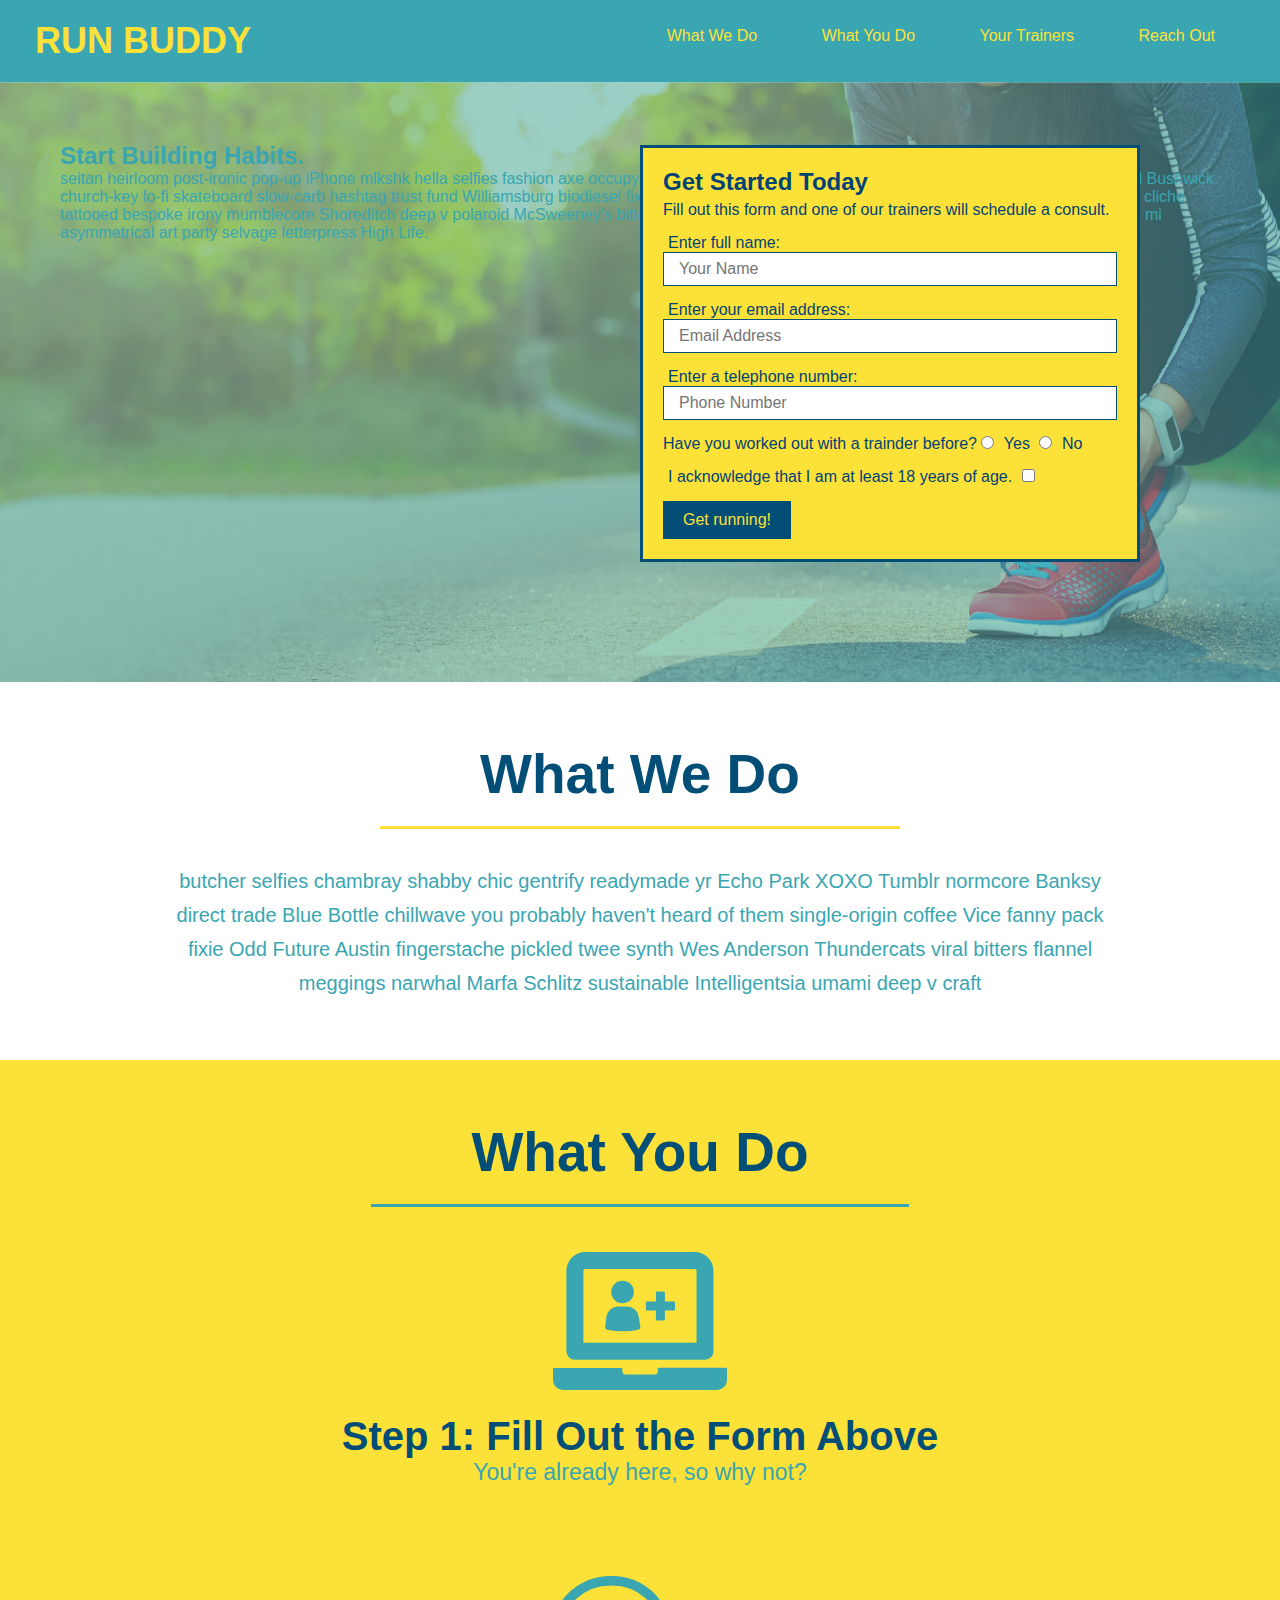
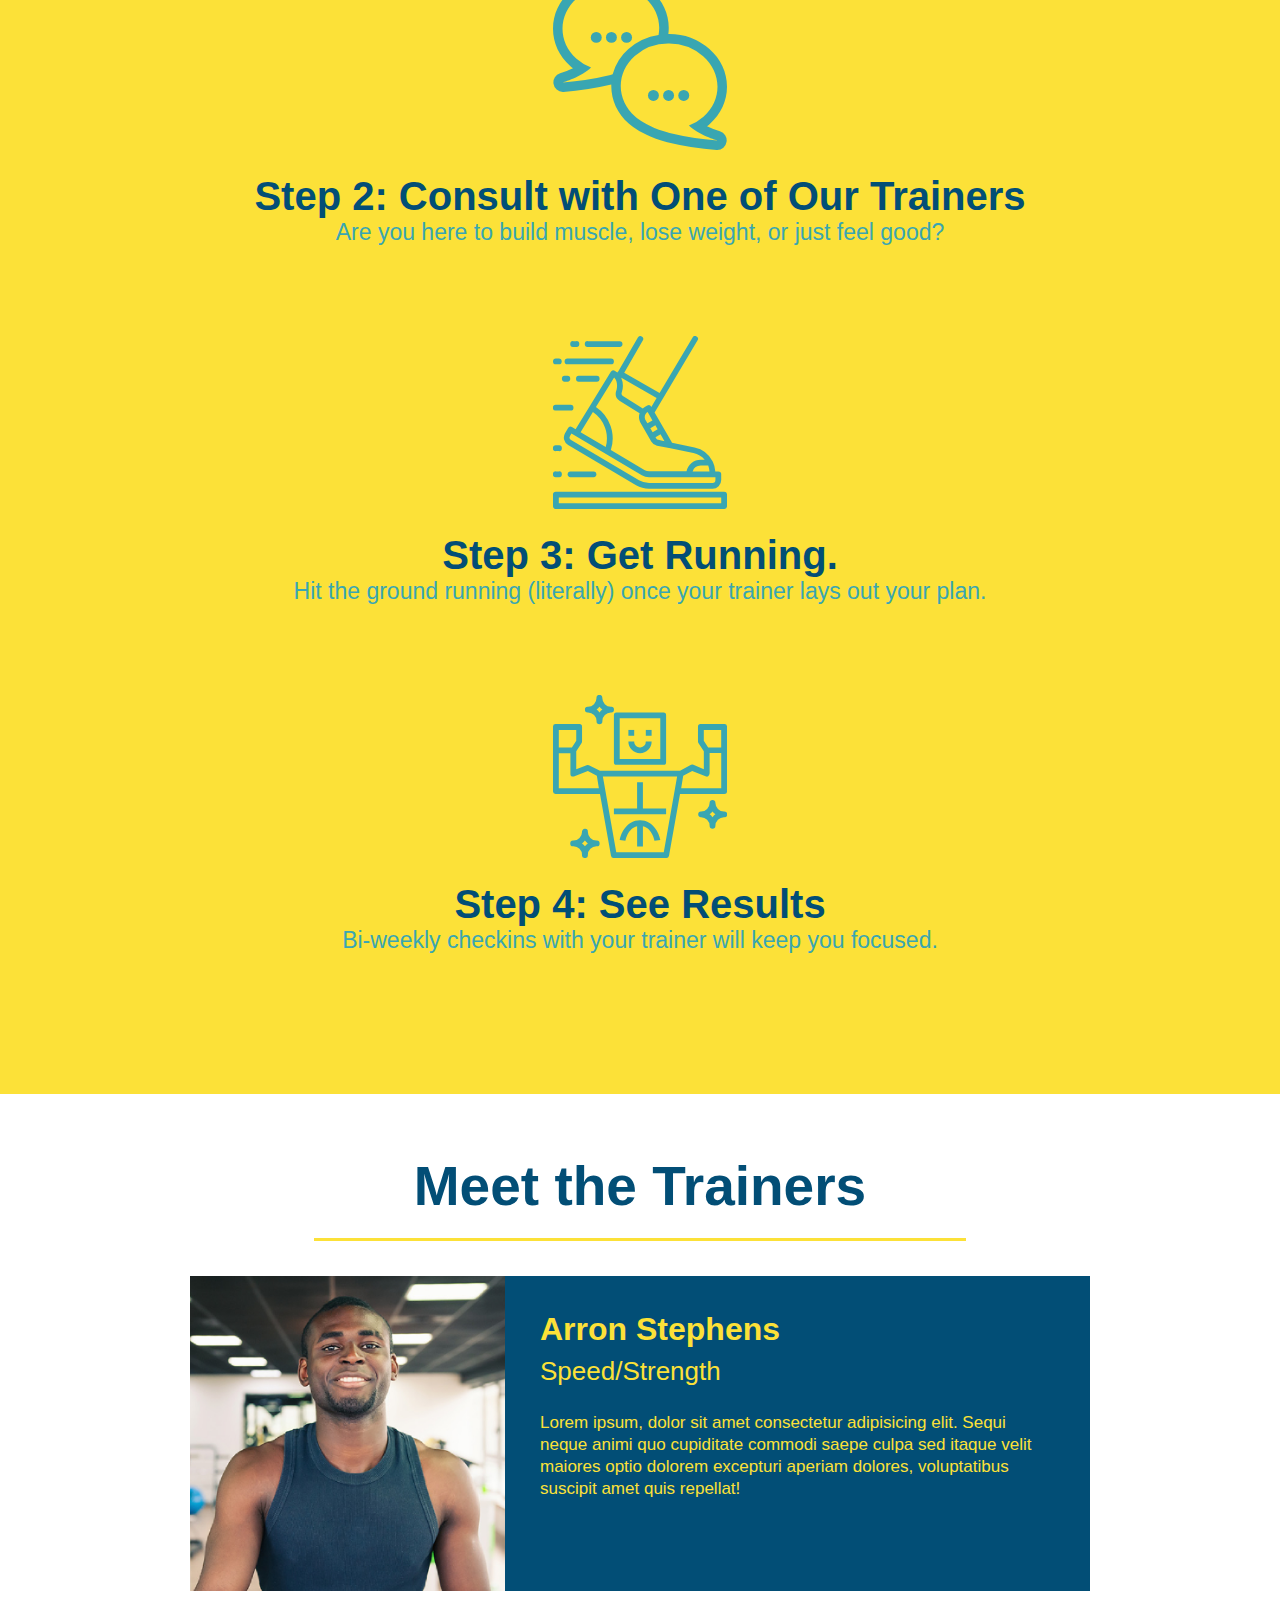
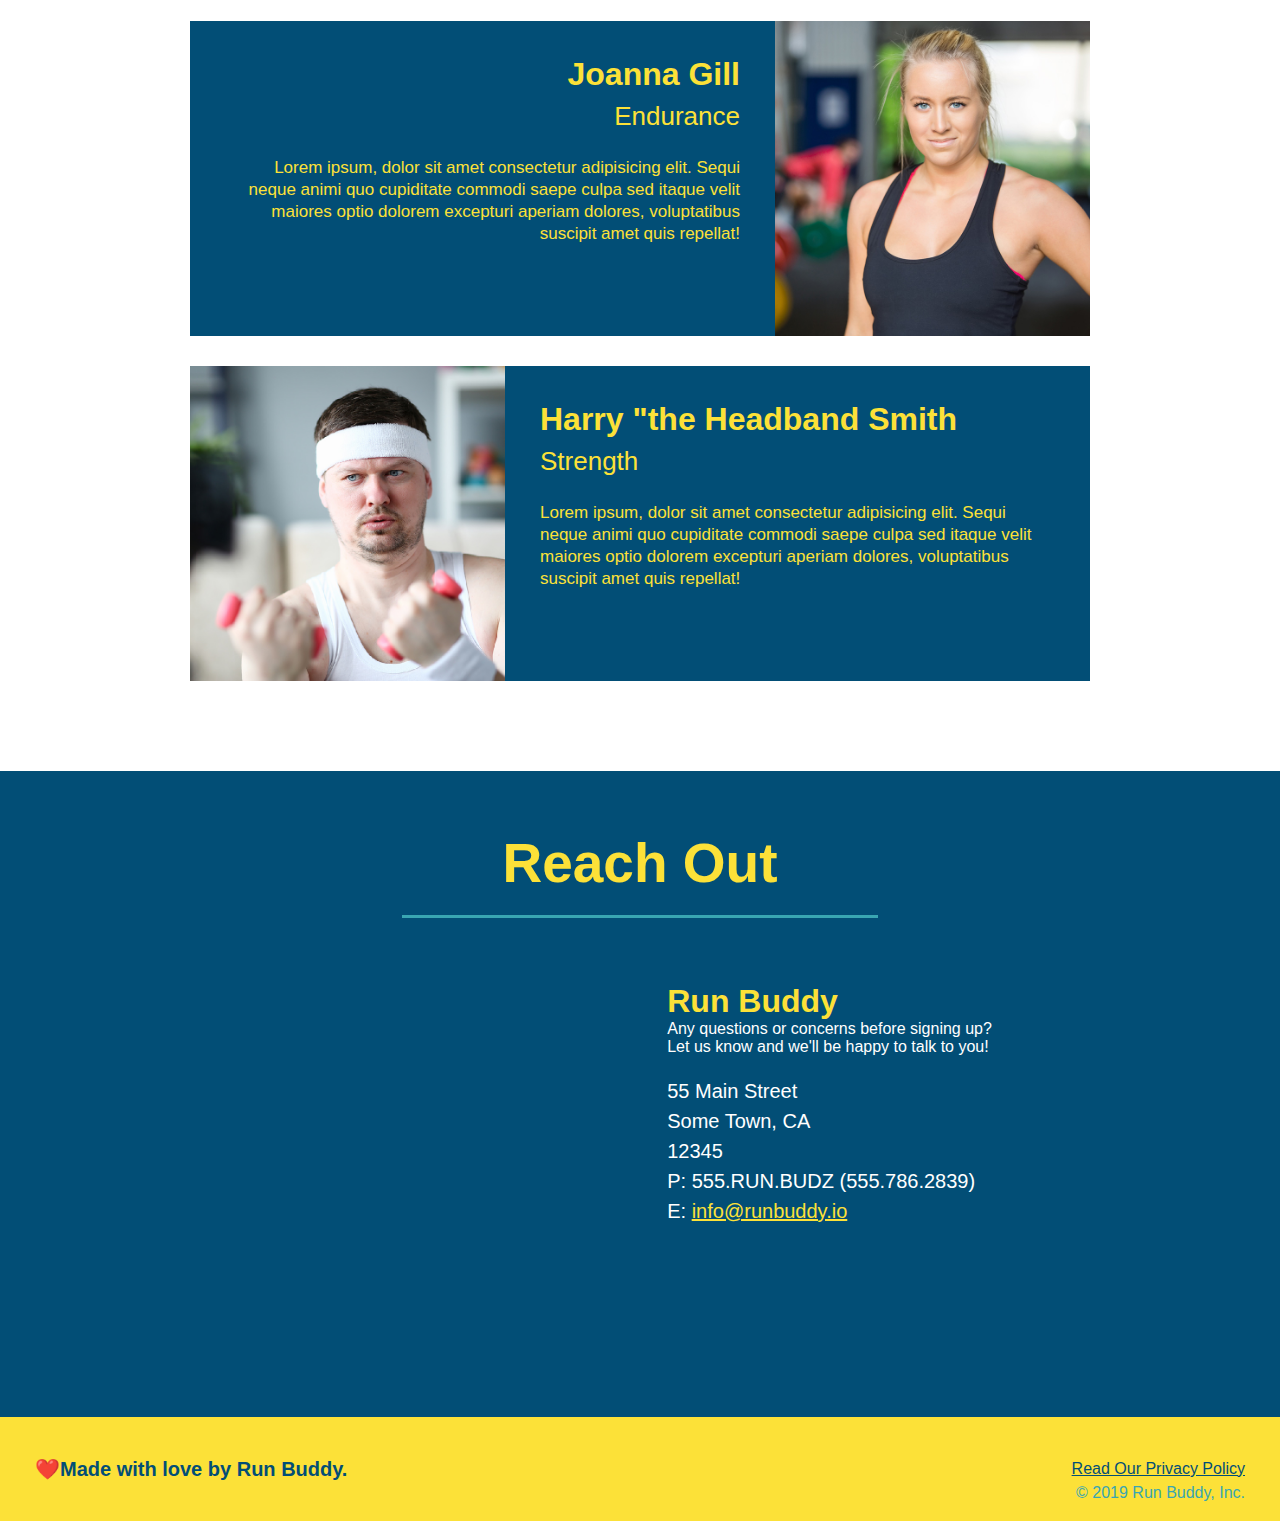
==== index.html @ c9feb5cc "add content to hero, replace image" ====
<!DOCTYPE html>
<html lang="en">
    <head>
        <meta charset="UTF-8"  />
        <title>Run Buddy</title>
        <link rel="stylesheet" href="./assets/css/style.css"/>
    </head>
    <body>
        <!-- navigation-->
        <header>
            <h1>
               <a href="/">RUN BUDDY</a>
            </h1>
            <nav>
                <ul>
                    <li>
                        <a href="what-we-do">What We Do</a>
                    </li>
                    <li>
                        <a href="#what-you-do">What You Do</a>
                    </li>
                    <li>
                        <a href="#your-trainers">Your Trainers</a>
                    </li>
                    <li>
                        <a href="#reach-out">Reach Out</a>
                    </li>

                </ul>

            </nav>
        </header>

        <!--hero/jumbotron-->
        <section class="hero">
            <div class="hero-cta">
                <h2>Start Building Habits.</h2>
                <p>
                  seitan heirloom post-ironic pop-up iPhone mlkshk hella selfies fashion axe occupy readymade put a bird on it messenger bag Wes Anderson Schlitz plaid Bushwick church-key lo-fi skateboard slow-carb hashtag trust fund Williamsburg biodiesel fixie farm-to-table 8-bit banjo XOXO Banksy chillwave bicycle rights retro cliche tattooed bespoke irony mumblecore Shoreditch deep v polaroid McSweeney's bitters cray gentrify tofu Marfa you probably haven't heard of them yr banh mi asymmetrical art party selvage letterpress High Life.
                </p>
              </div>
            <div class="hero-form">
                <h3>Get Started Today</h3>
                <p>Fill out this form and one of our trainers will schedule a consult.</p>
                <form>
                    <label for="name">Enter full name:</label>
                    <input type="text" placeholder="Your Name" name="name" id="name" class="form-input"/>
                    <label for="email">Enter your email address:</label>
                    <input type="email" placeholder="Email Address" name="email" id="email" class="form-input"/>
                    <label for="phone">Enter a telephone number:</label>
                    <input type="tel" placeholder="Phone Number" name="phone" id="phone" class="form-input"/>
                    <p>Have you worked out with a trainder before?
                        <input type="radio" name="trainer-confirm" id="trainer-yes"/>
                        <label for="trainer-yes">Yes</label>
                        <input type="radio" name="trainer-confirm" id="trainer-no"/>
                        <label for="trainer-no">No</label>
                    </p>
                    <p>
                        <label for="checkbox">
                            I acknowledge that I am at least 18 years of age.
                        </label>
                        <input type="checkbox" name="age confirm" id="checkbox"/>
                    </p>
                    <button type="submit">
                        Get running!
                    </button>
                </form>
            </div>
        </section>

        <!--"what we do section"-->
        <section id="what-we-do" class="intro">
            <h2 class="section-title primary-border">What We Do</h2>
            <p>
                butcher selfies chambray shabby chic gentrify readymade yr Echo Park XOXO Tumblr normcore Banksy direct trade Blue Bottle chillwave you probably haven't heard of them single-origin coffee Vice fanny pack fixie Odd Future Austin fingerstache pickled twee synth Wes Anderson Thundercats viral bitters flannel meggings narwhal Marfa Schlitz sustainable Intelligentsia umami deep v craft
            </p>
        </section>

        <!--"what you do"-->
        <section id="what-you-do" class="steps">
            <h2 class="section-title secondary-border">What You Do</h2>

            <div>
                <img src="./assets/images/step-1.svg" alt=""/>
                <h3>Step 1: Fill Out the Form Above</h3>
                <p>You're already here, so why not?</p>
            </div>

            <div>
                <img src="./assets/images/step-2.svg" alt=""/>
                <h3>Step 2: Consult with One of Our Trainers</h3>
                <p>Are you here to build muscle, lose weight, or just feel good?</p>
            </div>

            <div>
                <img src="./assets/images/step-3.svg" alt=""/>
                <h3>Step 3: Get Running.</h3>
                <p>Hit the ground running (literally) once your trainer lays out your plan.</p>
            </div>
          
            <div>
                <img src="./assets/images/step-4.svg" alt=""/>
                <h3>Step 4: See Results</h3>
                <p>Bi-weekly checkins with your trainer will keep you focused.</p>
            </div>

            </div>
        </section>

        <!--"meet the trainers" section-->
        <section id="your-trainers" class="trainers">
            <h2 class="section-title primary-border">Meet the Trainers</h2>

            <article class="trainer">
                <img src="./assets/images/trainer-1.jpg" alt="Arron Stephens in his workout clothes, ready to pump iron"/>
                <div class="trainer-bio text-left">
                    <h3>Arron Stephens</h3>
                    <h4>Speed/Strength</h4>
                    <p>
                        Lorem ipsum, dolor sit amet consectetur adipisicing elit. Sequi neque animi quo cupiditate commodi saepe culpa sed
      itaque velit maiores optio dolorem excepturi aperiam dolores, voluptatibus suscipit amet quis repellat!
                    </p>
                </div>
            </article>

            <article class="trainer">
                <div class="trainer-bio text-right">
                    <h3>Joanna Gill</h3>
                    <h4>Endurance</h4>
                    <p>Lorem ipsum, dolor sit amet consectetur adipisicing elit. Sequi neque animi quo cupiditate commodi saepe culpa sed itaque velit maiores optio dolorem excepturi aperiam dolores, voluptatibus suscipit amet quis repellat!</p>
                </div>
                <img src="./assets/images/trainer-2.jpg" alt="Joanna Gill cooling off after a workout">
            </article>

            <article class="trainer">
                <img src="./assets/images/trainer-3.jpg" alt="Harry Smith wearing a headband and lifting comically small pink weights">
                <div class="trainer-bio text-left">
                    <h3>Harry "the Headband Smith</h3>
                    <h4>Strength</h4>
                    <p>Lorem ipsum, dolor sit amet consectetur adipisicing elit. Sequi neque animi quo cupiditate commodi saepe culpa sed itaque velit maiores optio dolorem excepturi aperiam dolores, voluptatibus suscipit amet quis repellat!</p>
                </div>
            </article>
        </section>

        <!--"reach out"-->
        <section id="reach-out" class="contact">
            <h2 class="section-title secondary-border">Reach Out</h2>
            <div class="contact-info">
                <iframe src="https://www.google.com/maps/embed?pb=!1m18!1m12!1m3!1d2987.996747281834!2d-81.61057248442333!3d41.50434529669906!2m3!1f0!2f0!3f0!3m2!1i1024!2i768!4f13.1!3m3!1m2!1s0x8830fb893658122d%3A0x719069e07bb00b91!2sCase%20Western%20Reserve%20University!5e0!3m2!1sen!2sus!4v1637035419701!5m2!1sen!2sus"
                width="400"
                height="400"
                style="border:0;"
                allowfullscreen=""
                loading="lazy">
                </iframe>
                <div>
                    <h3>Run Buddy</h3>
                    <p>
                        Any questions or concerns before signing up?
                        <br/>
                        Let us know and we'll be happy to talk to you!
                    </p>
                    <address>
                        55 Main Street <br/>
                        Some Town, CA <br/>
                        12345 <br/>
                        P: 555.RUN.BUDZ (555.786.2839)<br/>
                        E: <a href="mailto:info@runbuddy.io">info@runbuddy.io</a>
                    </address>
                </div>

            </div>
        </section>

        <!--footer--><footer>
        <h2>❤️Made with love by Run Buddy.</h2>
        <div>
            <a href="./privacy-policy.html">Read Our Privacy Policy</a><br />
            &copy; 2019 Run Buddy, Inc.
        </div>
    </footer>
    </body> 
    
</html>
---- assets/css/style.css ----
* {
    margin: 0;
    padding: 0;
    box-sizing: border-box;
}

body {
    color: #39a6b2;
    font-family: Helvetica, Arial, sans-serif;
}

header{
    padding: 20px 35px;
    background-color: #39a6b2;
}

h3{
    font-size: 24px;
    margin: 0
}
header h1{
    font-weight: bold;
    font-size: 36px;
    color: #fc3138;
    margin: 0;
    display: inline;
}

header a {
    text-decoration: none;
    color: #fce138;
}

header nav {
    float: right;
    margin: 7px 0;
}

header nav ul li {
    display: inline;
}

header nav ul li a {
    margin: 0 30px;
    font-weight: lighter;
    font-size: 22;
}

footer {
    background: #fce138;
    width: 100%;
    padding: 40px 35px;
}

footer h2{
    display: inline;
    color: #024e76;
    font-size: 20px;
    margin: 0;
}

footer div{
    float: right;
    line-height: 1.5;
    text-align: right;
}

footer a{
    color: #024e76;
}

section {
    padding: 60px;
}

.hero{
    background: url("../images/hero-bg.jpeg");
    height: 600px;
    background-size: cover;
    background-position: center;
    position: relative;
}

.hero-form{
    color: #024376;
    background-color: #fce138;
    padding: 20px;
    width: 500px;
    border: solid 3px #024e76;
    position: absolute;
    bottom: 120px;
    right: 140px;
}

.hero-form p {
    margin: 5px 0 15px 0;
}

.hero-form label{
    margin: 0 5px;
}

.form-input {
    border: 1px solid #024e76;
    display: block;
    padding: 7px 15px;
    font-size: 16px;
    color: #024e76;
    width: 100%;
    margin-bottom: 15px;
}

.hero-form button{
    color: #fce138;
    background-color: #024e76;
    font-size: 16px;
    border: none;
    padding: 10px 20px;
}

.intro {
    text-align: center;
}

.intro p {
    line-height: 1.7;
    color: #39a6b2;
    width: 80%;
    font-size: 20px;
    display:inline-block;
}

.steps{
    text-align: center;
    background:#fce138;
}

.section-title{
    font-size: 55px;
    color: #024e76;
    margin-bottom: 35px;
    padding: 0 100px 20px 100px;
    display: inline-block;
    border-bottom: 3px solid;
}

.primary-border {
    border-color: #fce138;
}

.secondary-border {
    border-color: #39a6b2;
}

.steps div {
    margin-bottom: 80px;
}

.steps img{
    width: 15%;
    margin: 10px 0;
}

.steps h3{
    color: #024e76;
    font-size: 40px;
    margin-top: 10px;
}

.steps p{
    color: #39a6b2;
    font-size: 23px;
}

.trainers{
    text-align: center;
}

.trainer{
    width: 900px;
    margin: 0 auto 30px auto;
    background: #024e76;
    color: #fce138;
    overflow: auto;
}

.trainer img{
    width: 35%;
    float:left;
}

.trainer-bio{
    padding: 35px;
    float: left;
    width: 65%;
}

.trainer-bio h3{
    font-size: 32px;
    margin-bottom: 8px;
}

.trainer-bio h4{
    font-weight: lighter;
    font-size: 26px;
    margin-bottom: 25px;
}

.trainer-bio p{
    font-size: 17px;
    line-height: 1.3;
}
.text-left{
    text-align: left;
}

.text-right{
    text-align: right;
}

.contact{
    background: #024e76;
    text-align: center;
}

.contact h2{
    color: #fce138;
}

.contact-info iframe{
    width: 400px;
    height: 400px;
}

.contact-info div{
    width: 410px;
    display: inline-block;
    vertical-align: top;
    text-align: left;
    margin: 30px 0 0 60px;
    color: white;
}

.contact-info h3{
    color:#fce138;
    font-size: 32px;
}

.contact-info a{
    color:#fce138;
}

.contact-infop, .contact-info address{
    font-style: normal;
    margin: 20px 0;
    line-height: 1.5;
    font-size: 20px;
}
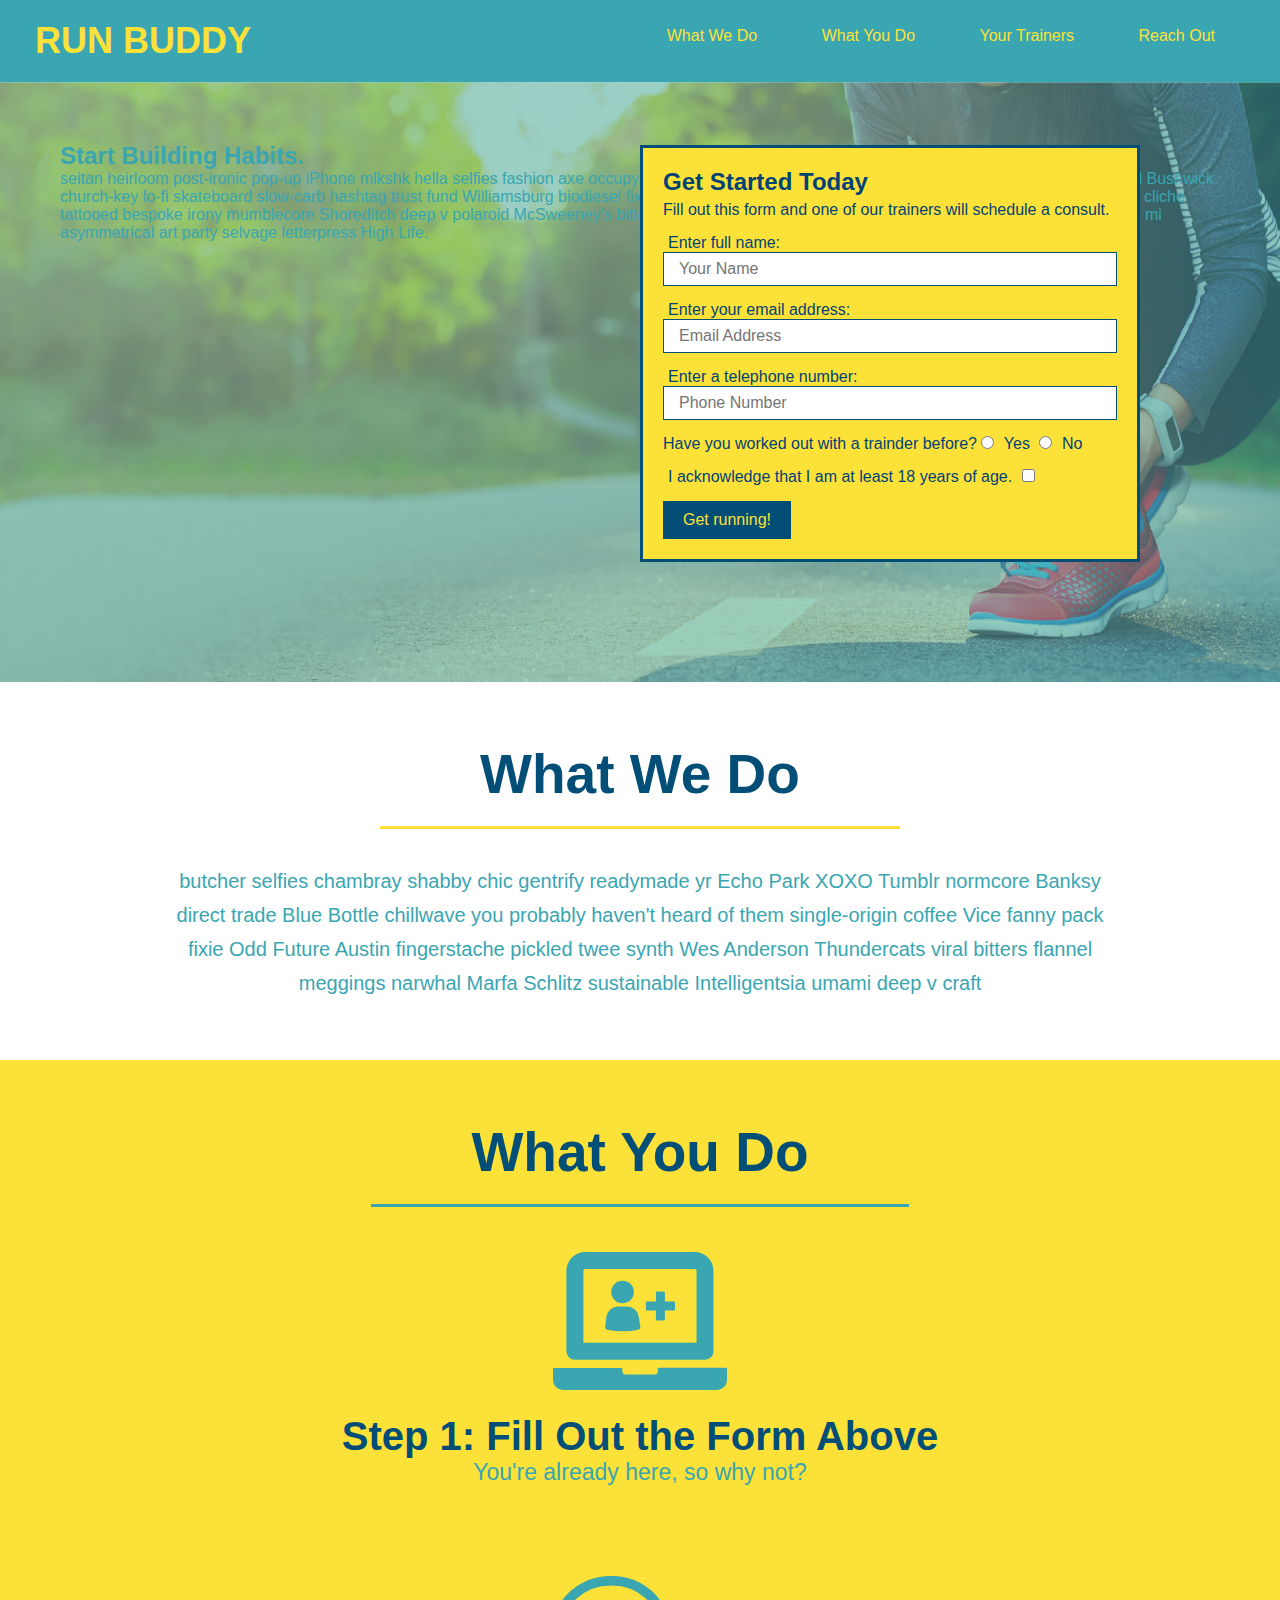
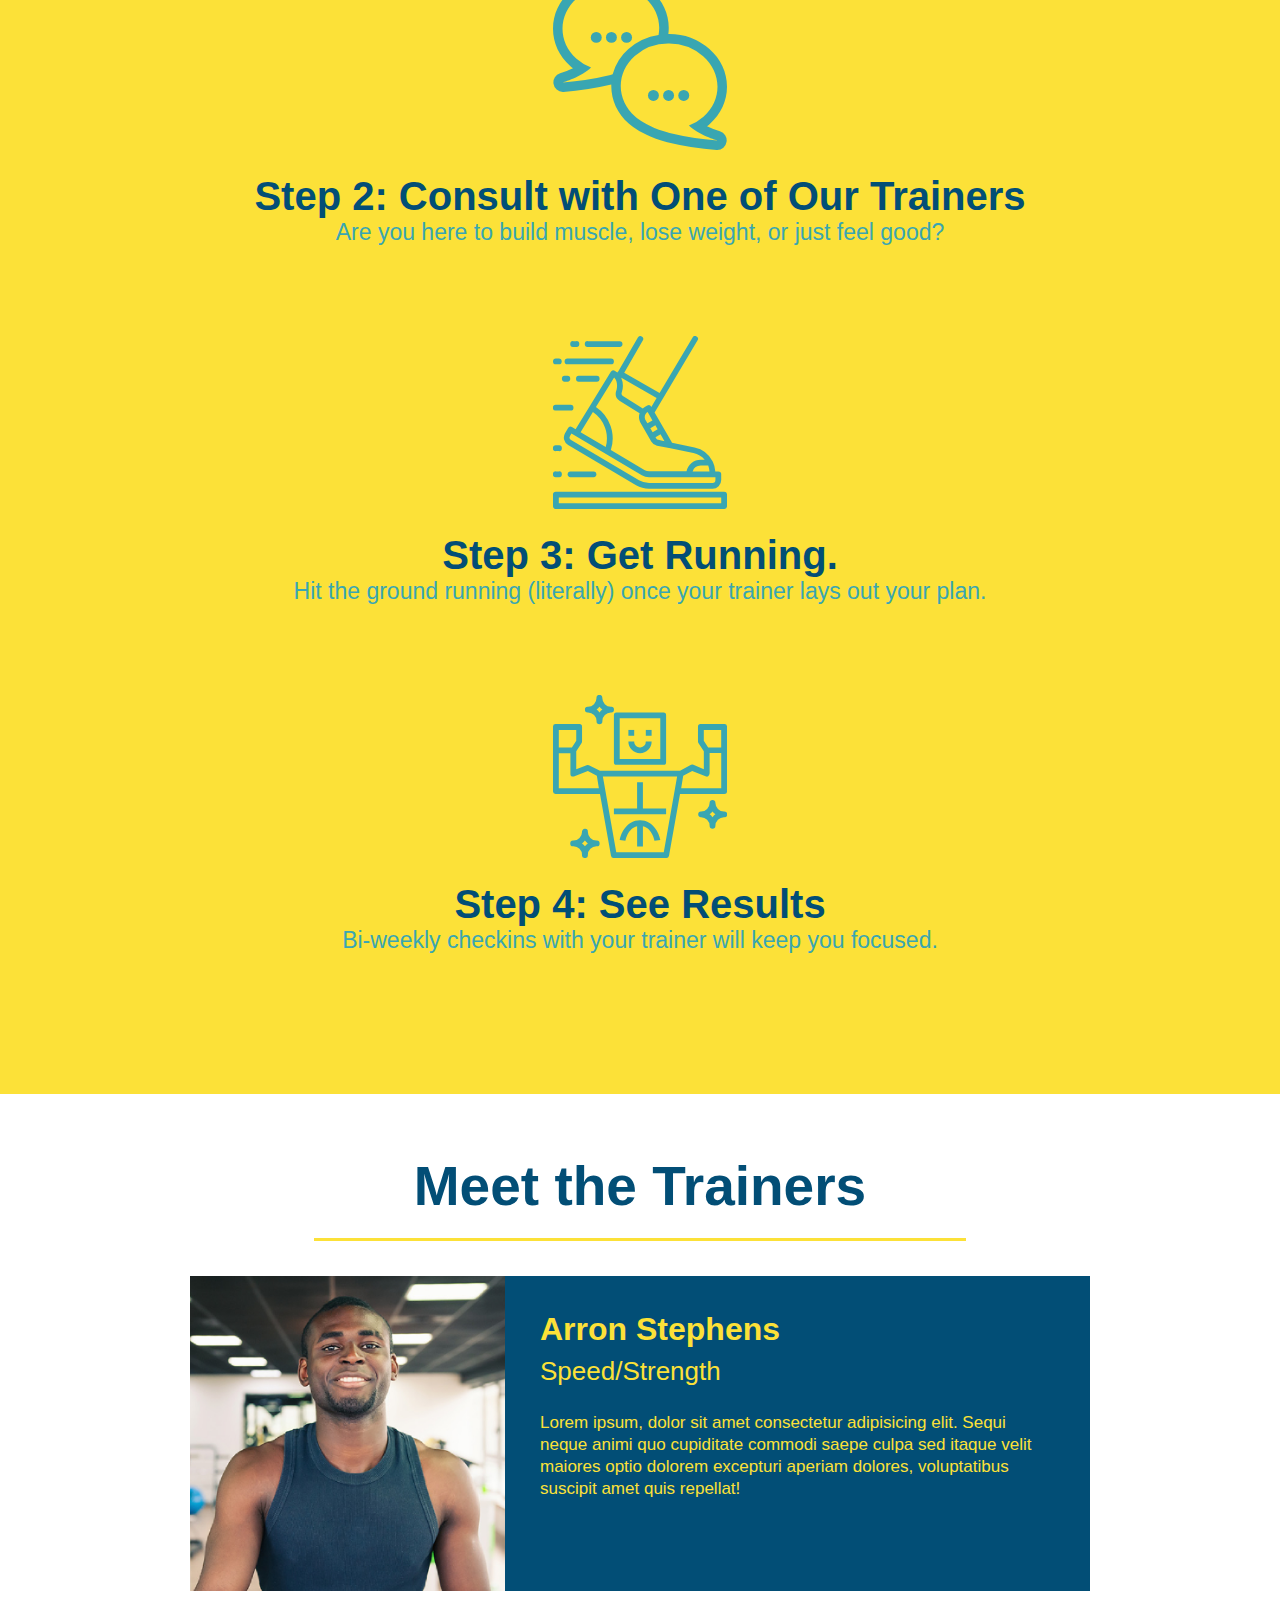
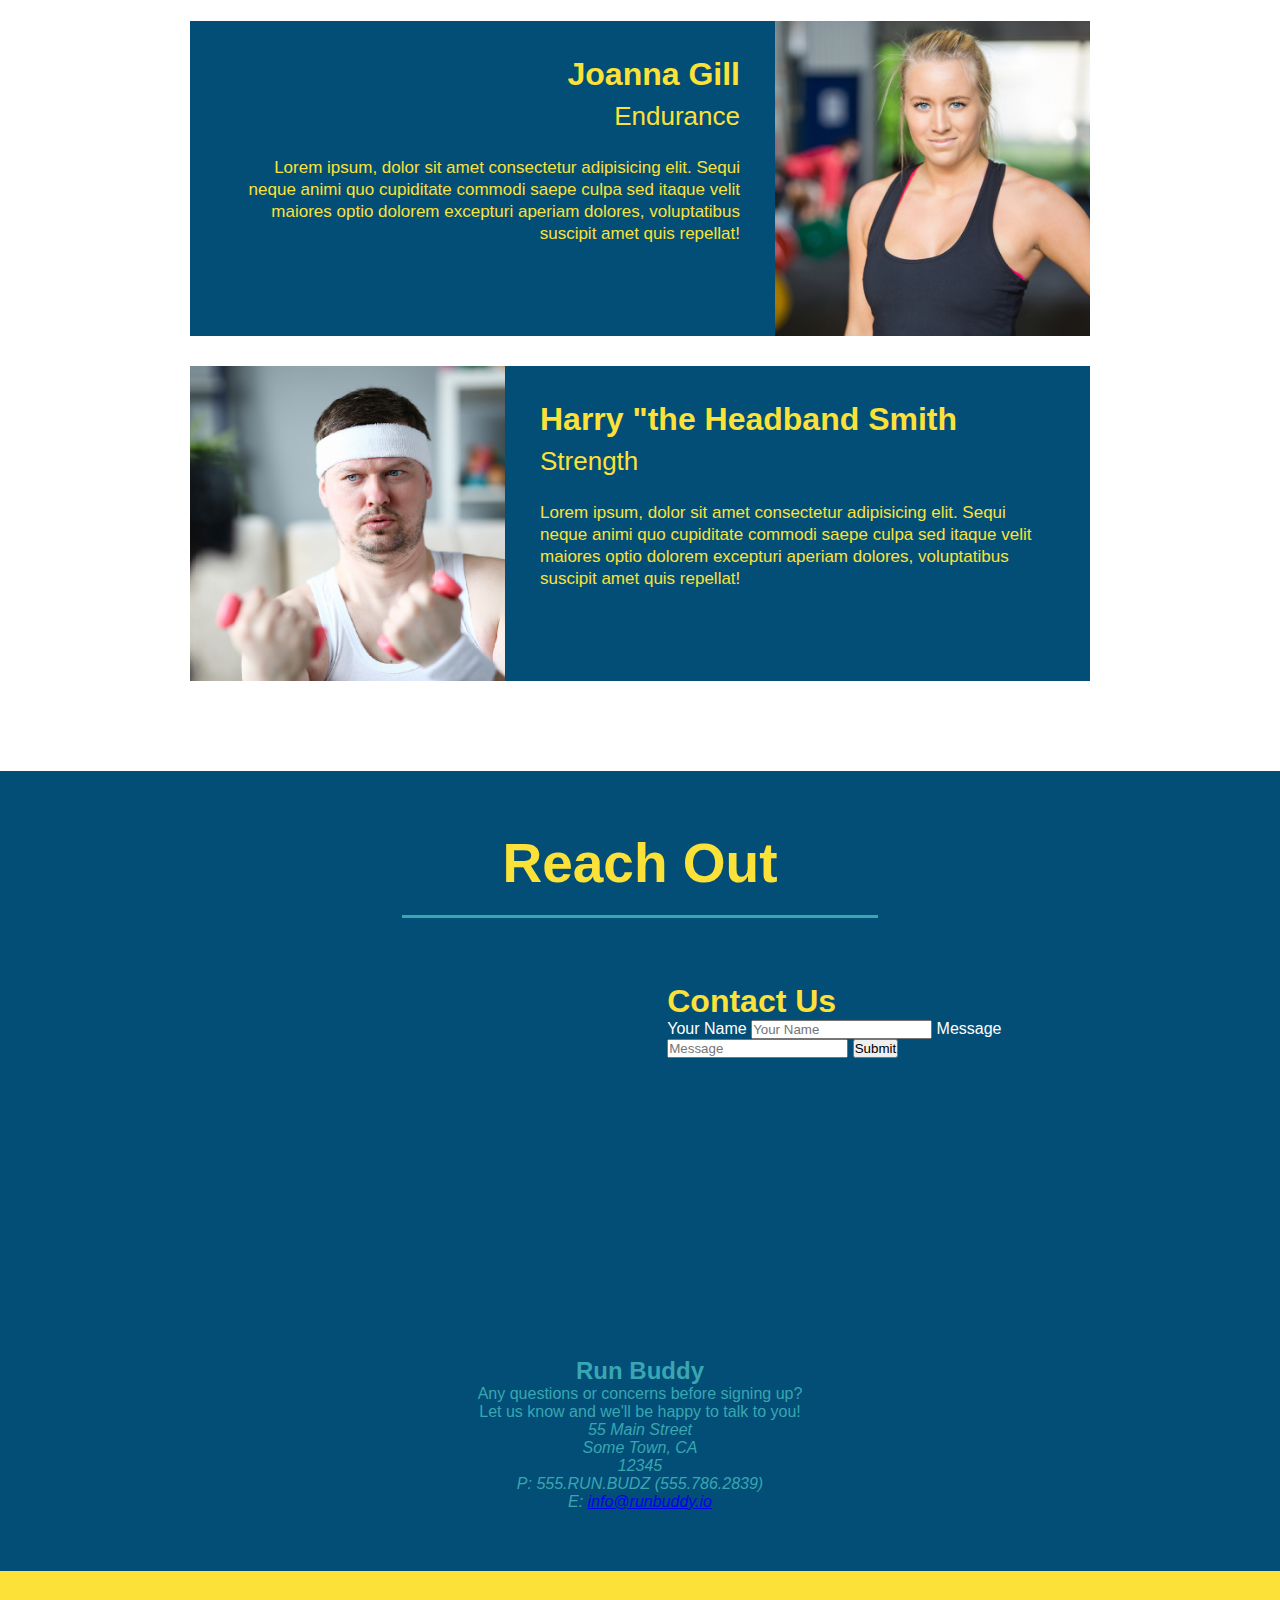
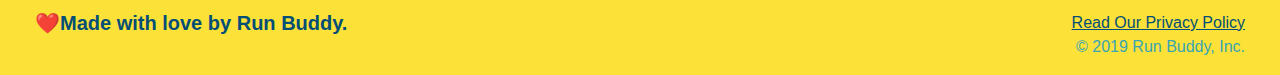
==== commit d3020436: "add contact form" ====
--- a/index.html
+++ b/index.html
@@ -153,6 +153,20 @@
                 allowfullscreen=""
                 loading="lazy">
                 </iframe>
+                <div class="contact-form">
+                    <h3>Contact Us</h3>
+                    <form action="">
+                        <label for="contact-name">Your Name</label>
+                        <input type="text" id="contact-name" placeholder="Your Name"/>
+
+                        <label for="contact-message">Message</label>
+                        <input type="text" id="contact-message" placeholder="Message"/>
+
+                        <button type="submit">Submit</button>
+                    </form>
+                </div>        
+            </div>
+            
                 <div>
                     <h3>Run Buddy</h3>
                     <p>
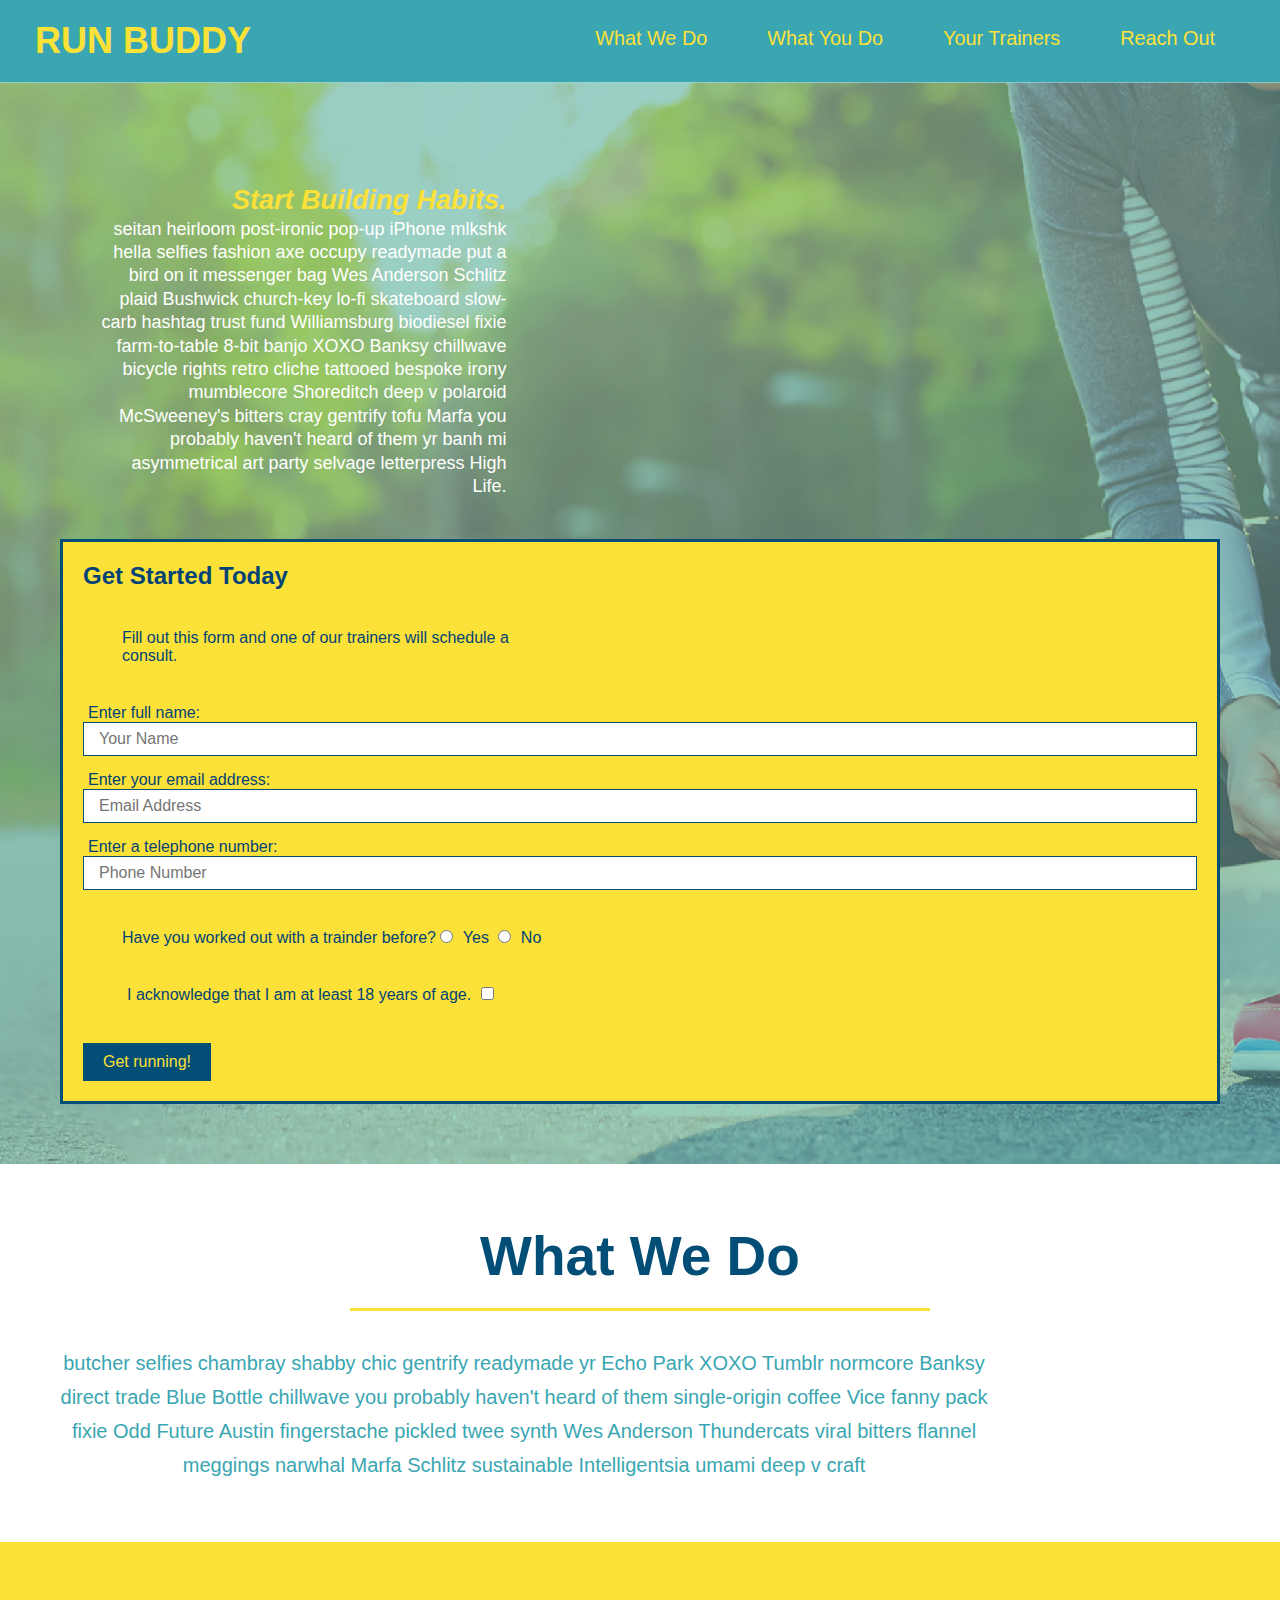
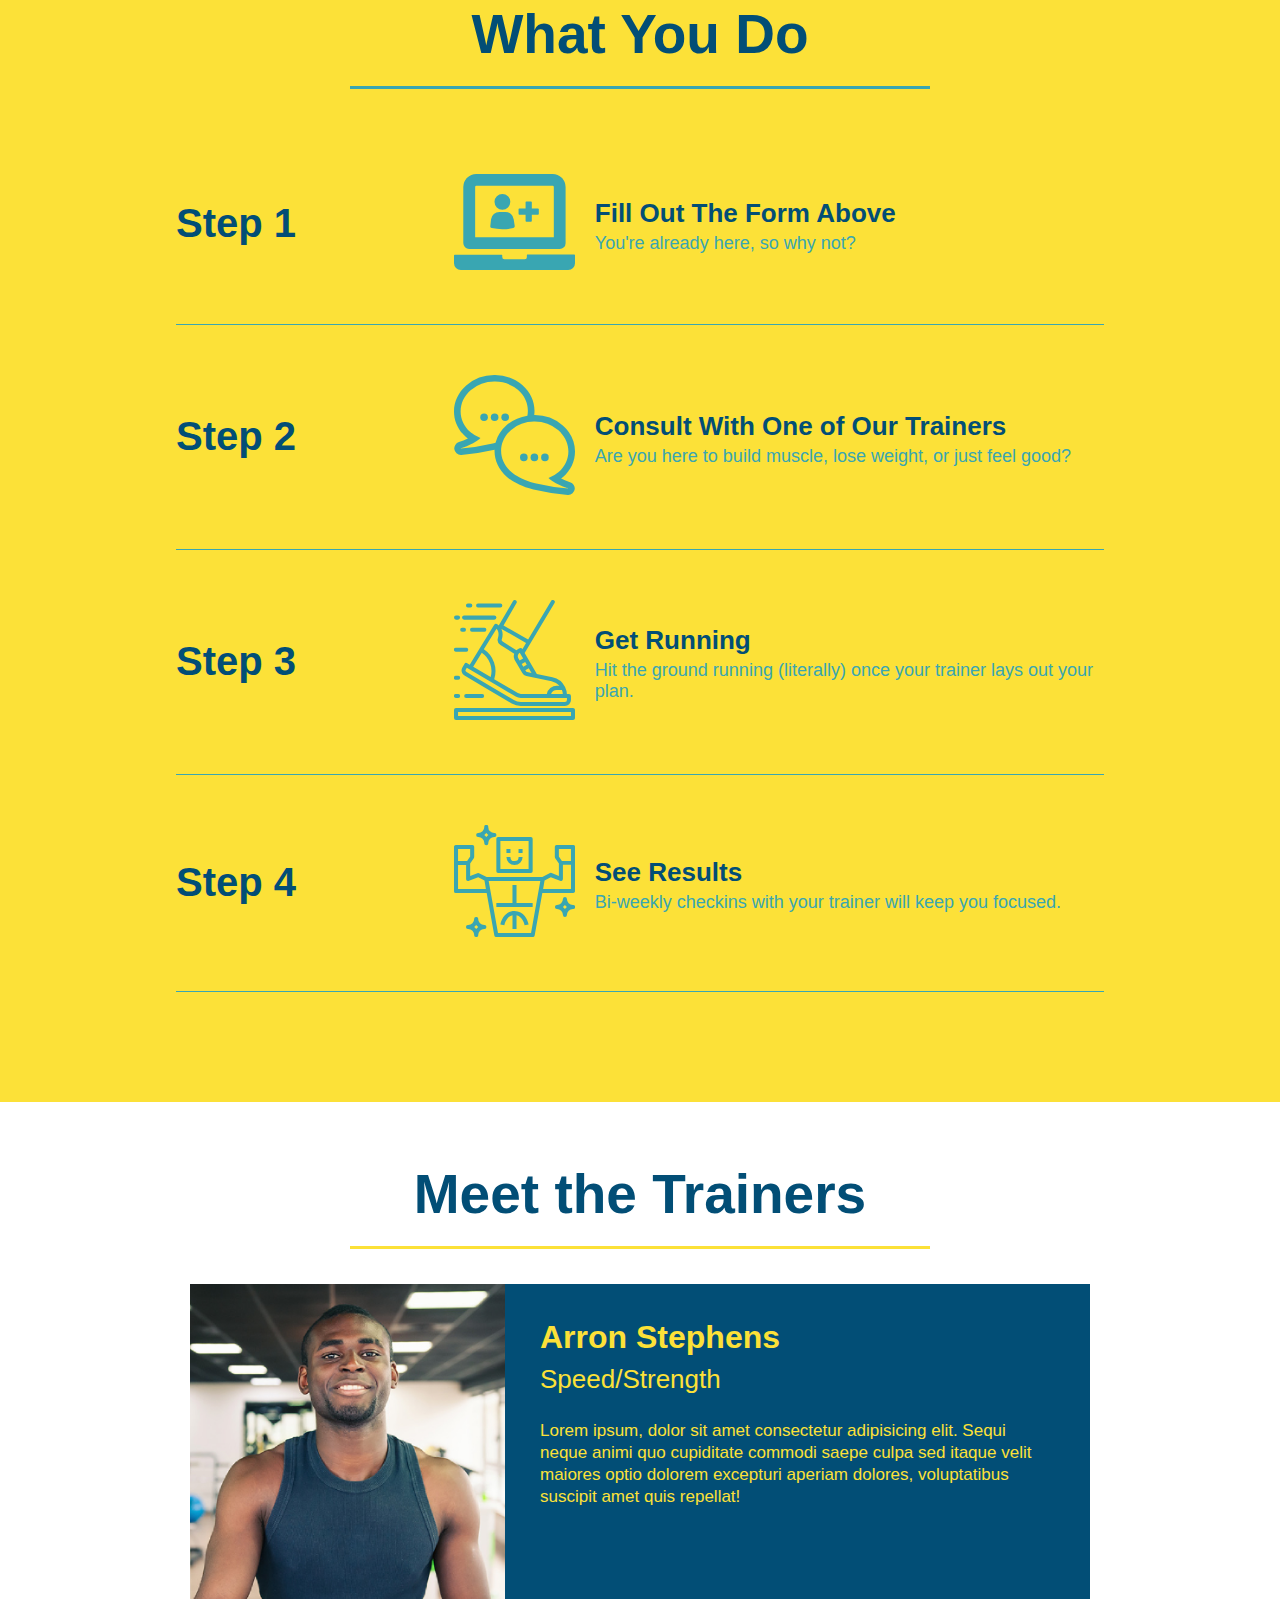
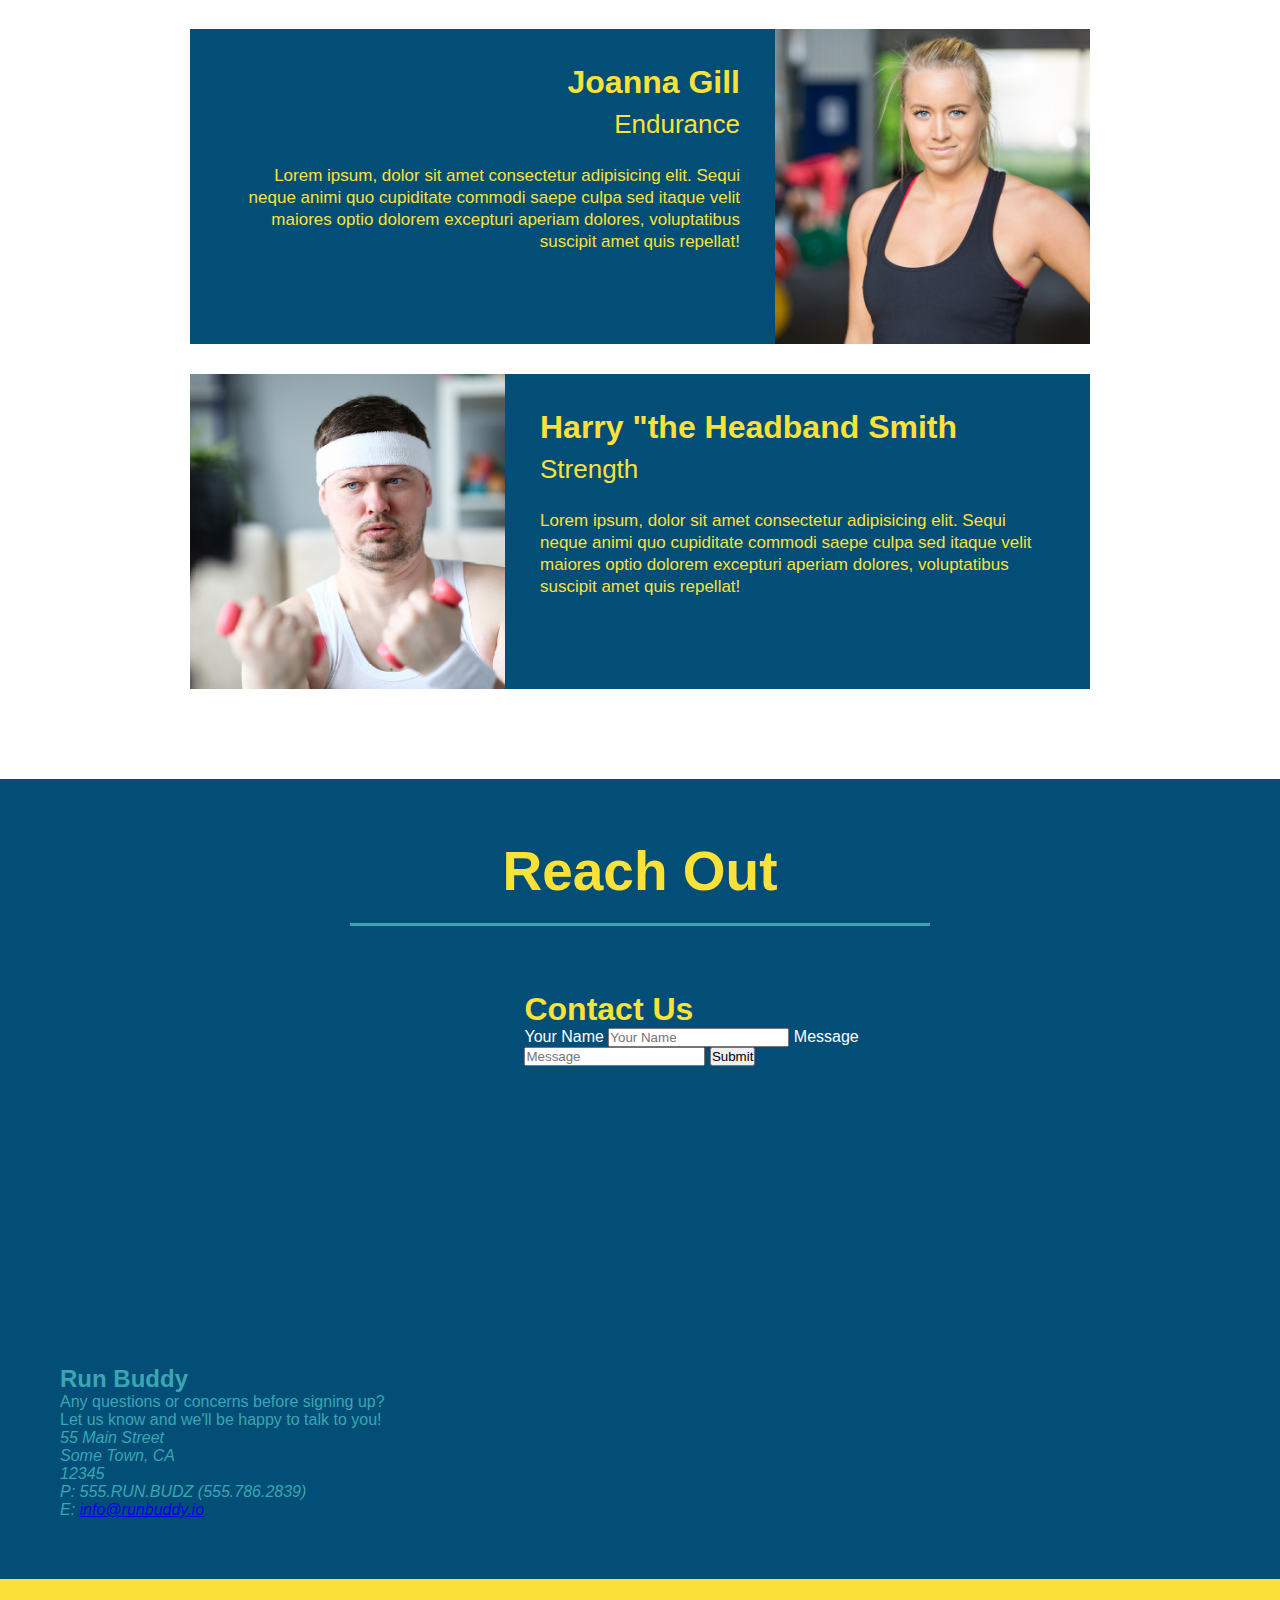
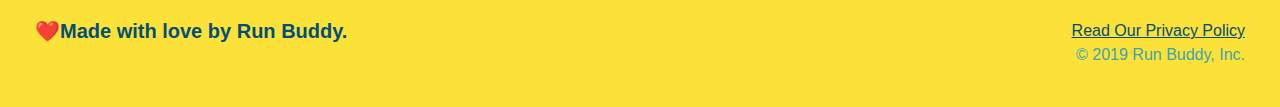
==== commit 0cd8a071: "add flexbox to the steps" ====
--- a/index.html
+++ b/index.html
@@ -70,38 +70,73 @@
 
         <!--"what we do section"-->
         <section id="what-we-do" class="intro">
-            <h2 class="section-title primary-border">What We Do</h2>
-            <p>
-                butcher selfies chambray shabby chic gentrify readymade yr Echo Park XOXO Tumblr normcore Banksy direct trade Blue Bottle chillwave you probably haven't heard of them single-origin coffee Vice fanny pack fixie Odd Future Austin fingerstache pickled twee synth Wes Anderson Thundercats viral bitters flannel meggings narwhal Marfa Schlitz sustainable Intelligentsia umami deep v craft
-            </p>
+            <div class="flex-row">
+                <h2 class="section-title primary-border">What We Do</h2>
+            </div>
+            <div class="flex-row">
+                <p>
+                    butcher selfies chambray shabby chic gentrify readymade yr Echo Park XOXO Tumblr normcore Banksy direct trade Blue Bottle chillwave you probably haven't heard of them single-origin coffee Vice fanny pack fixie Odd Future Austin fingerstache pickled twee synth Wes Anderson Thundercats viral bitters flannel meggings narwhal Marfa Schlitz sustainable Intelligentsia umami deep v craft
+                </p>
+            </div>
+            
         </section>
 
         <!--"what you do"-->
         <section id="what-you-do" class="steps">
-            <h2 class="section-title secondary-border">What You Do</h2>
-
-            <div>
-                <img src="./assets/images/step-1.svg" alt=""/>
-                <h3>Step 1: Fill Out the Form Above</h3>
-                <p>You're already here, so why not?</p>
-            </div>
-
-            <div>
-                <img src="./assets/images/step-2.svg" alt=""/>
-                <h3>Step 2: Consult with One of Our Trainers</h3>
-                <p>Are you here to build muscle, lose weight, or just feel good?</p>
-            </div>
-
-            <div>
-                <img src="./assets/images/step-3.svg" alt=""/>
-                <h3>Step 3: Get Running.</h3>
-                <p>Hit the ground running (literally) once your trainer lays out your plan.</p>
+            <div class="flex-row">
+                <h2 class="section-title secondary-border">What You Do</h2>
+            </div>
+
+            <div class="step">
+                <h3>Step 1</h3>
+                <div class="step-info"> 
+                    <div class="step-img">
+                        <img src="./assets/images/step-1.svg" alt=""/>
+                    </div>
+                    <div class="step-text">
+                        <h4>Fill Out The Form Above</h4>
+                        <p>You're already here, so why not?</p>
+                    </div>
+                </div>
+            </div>
+
+            <div class="step">
+                <h3>Step 2</h3>
+                <div class="step-info">
+                    <div class="step-img">
+                        <img src="./assets/images/step-2.svg" alt=""/>
+                    </div>
+                    <div class="step-text">
+                        <h4>Consult With One of Our Trainers</h4>
+                        <p>Are you here to build muscle, lose weight, or just feel good?</p>
+                    </div>                
+                </div>
+            </div>
+
+            <div class="step">
+                <h3>Step 3</h3>
+                <div class="step-info">
+                    <div class="step-img">
+                        <img src="./assets/images/step-3.svg" alt=""/>
+                    </div>
+                    <div class="step-text">
+                        <h4>Get Running</h4>
+                        <p>Hit the ground running (literally) once your trainer lays out your plan.</p>
+                    </div>
+                </div>
             </div>
           
-            <div>
-                <img src="./assets/images/step-4.svg" alt=""/>
-                <h3>Step 4: See Results</h3>
-                <p>Bi-weekly checkins with your trainer will keep you focused.</p>
+            <div class="step">
+                <h3>Step 4</h2>
+                <div class="step-info">
+                    <div class="step-img">
+                        <img src="./assets/images/step-4.svg" alt=""/>
+                    </div>
+                    <div class="step-text">
+                        <h4>See Results</h4>
+                        <p>Bi-weekly checkins with your trainer will keep you focused.</p>
+                    </div>
+                </div>
             </div>
 
             </div>
@@ -109,7 +144,9 @@
 
         <!--"meet the trainers" section-->
         <section id="your-trainers" class="trainers">
-            <h2 class="section-title primary-border">Meet the Trainers</h2>
+            <div class="flex-row">
+                <h2 class="section-title primary-border">Meet the Trainers</h2>
+            </div>
 
             <article class="trainer">
                 <img src="./assets/images/trainer-1.jpg" alt="Arron Stephens in his workout clothes, ready to pump iron"/>
@@ -144,7 +181,10 @@
 
         <!--"reach out"-->
         <section id="reach-out" class="contact">
-            <h2 class="section-title secondary-border">Reach Out</h2>
+            <div class="flex-row">
+                <h2 class="section-title secondary-border">Reach Out</h2>
+            </div>
+            
             <div class="contact-info">
                 <iframe src="https://www.google.com/maps/embed?pb=!1m18!1m12!1m3!1d2987.996747281834!2d-81.61057248442333!3d41.50434529669906!2m3!1f0!2f0!3f0!3m2!1i1024!2i768!4f13.1!3m3!1m2!1s0x8830fb893658122d%3A0x719069e07bb00b91!2sCase%20Western%20Reserve%20University!5e0!3m2!1sen!2sus!4v1637035419701!5m2!1sen!2sus"
                 width="400"
--- a/assets/css/style.css
+++ b/assets/css/style.css
@@ -12,6 +12,9 @@
 header{
     padding: 20px 35px;
     background-color: #39a6b2;
+    display: flex;
+    justify-content: space-between;
+    flex-wrap: wrap;
 }
 
 h3{
@@ -23,7 +26,6 @@
     font-size: 36px;
     color: #fc3138;
     margin: 0;
-    display: inline;
 }
 
 header a {
@@ -32,35 +34,39 @@
 }
 
 header nav {
-    float: right;
     margin: 7px 0;
 }
 
-header nav ul li {
-    display: inline;
+header nav ul {
+    display: flex;
+    flex-wrap: wrap;
+    justify-content: space-between;
+    align-items: center;
+    list-style: none;
 }
 
 header nav ul li a {
     margin: 0 30px;
     font-weight: lighter;
-    font-size: 22;
+    font-size: 1.55vw;
 }
 
 footer {
     background: #fce138;
     width: 100%;
     padding: 40px 35px;
+    display: flex;
+    justify-content: space-between;
+    flex-wrap: flex;
 }
 
 footer h2{
-    display: inline;
     color: #024e76;
     font-size: 20px;
     margin: 0;
 }
 
 footer div{
-    float: right;
     line-height: 1.5;
     text-align: right;
 }
@@ -75,25 +81,36 @@
 
 .hero{
     background: url("../images/hero-bg.jpeg");
-    height: 600px;
     background-size: cover;
     background-position: center;
-    position: relative;
 }
 
 .hero-form{
     color: #024376;
     background-color: #fce138;
     padding: 20px;
-    width: 500px;
     border: solid 3px #024e76;
-    position: absolute;
-    bottom: 120px;
-    right: 140px;
+}
+
+.hero-cta{
+    width: 35%;
+    text-align: right;
+    margin: 3.5%;
+    color: #fff;
+    font-size: 18px;
+    line-height: 1.3;
+}
+
+.hero-cta h2 {
+    font-style: italic;
+    font-style: 55px;
+    color: #fce138;
 }
 
 .hero-form p {
     margin: 5px 0 15px 0;
+    width: 40%;
+    margin: 3.5%;
 }
 
 .hero-form label{
@@ -116,10 +133,6 @@
     font-size: 16px;
     border: none;
     padding: 10px 20px;
-}
-
-.intro {
-    text-align: center;
 }
 
 .intro p {
@@ -128,20 +141,21 @@
     width: 80%;
     font-size: 20px;
     display:inline-block;
+    text-align: center;
 }
 
 .steps{
-    text-align: center;
     background:#fce138;
 }
 
 .section-title{
     font-size: 55px;
     color: #024e76;
-    margin-bottom: 35px;
-    padding: 0 100px 20px 100px;
-    display: inline-block;
     border-bottom: 3px solid;
+    padding-bottom: 20px;
+    text-align: center;
+    margin: 0 auto 35px auto;
+    width: 50%;
 }
 
 .primary-border {
@@ -152,24 +166,51 @@
     border-color: #39a6b2;
 }
 
-.steps div {
-    margin-bottom: 80px;
-}
-
-.steps img{
-    width: 15%;
-    margin: 10px 0;
-}
-
-.steps h3{
+.step{
+    margin: 50px auto;
+    padding-bottom: 50px;
+    width: 80%;
+    border-bottom: 1px solid #39a6b2;
+    display: flex;
+    flex-wrap: wrap;
+    align-items: center;
+    justify-content: space-between;
+}
+.step h3{
     color: #024e76;
     font-size: 40px;
-    margin-top: 10px;
-}
-
-.steps p{
+    flex: 1 30%;
+}
+
+.step-info{
+    flex: 2 70%;
+    display: flex;
+    flex-wrap: wrap;
+    align-items: center;
+}
+
+.step-text {
+    flex: 12;
+}
+
+.step-text p{
     color: #39a6b2;
-    font-size: 23px;
+    font-size: 18px;
+}
+
+.step-text h4{
+    font-size: 26px;
+    line-height: 1.5;
+    color: #024e76;
+}
+
+.step-img {
+    flex: 1 12%;
+    margin-right: 20px;
+}
+
+.step-img img{
+    max-width: 100%;
 }
 
 .trainers{
@@ -218,9 +259,12 @@
     text-align: right;
 }
 
+.flex-row{
+    display: flex;
+}
+
 .contact{
     background: #024e76;
-    text-align: center;
 }
 
 .contact h2{
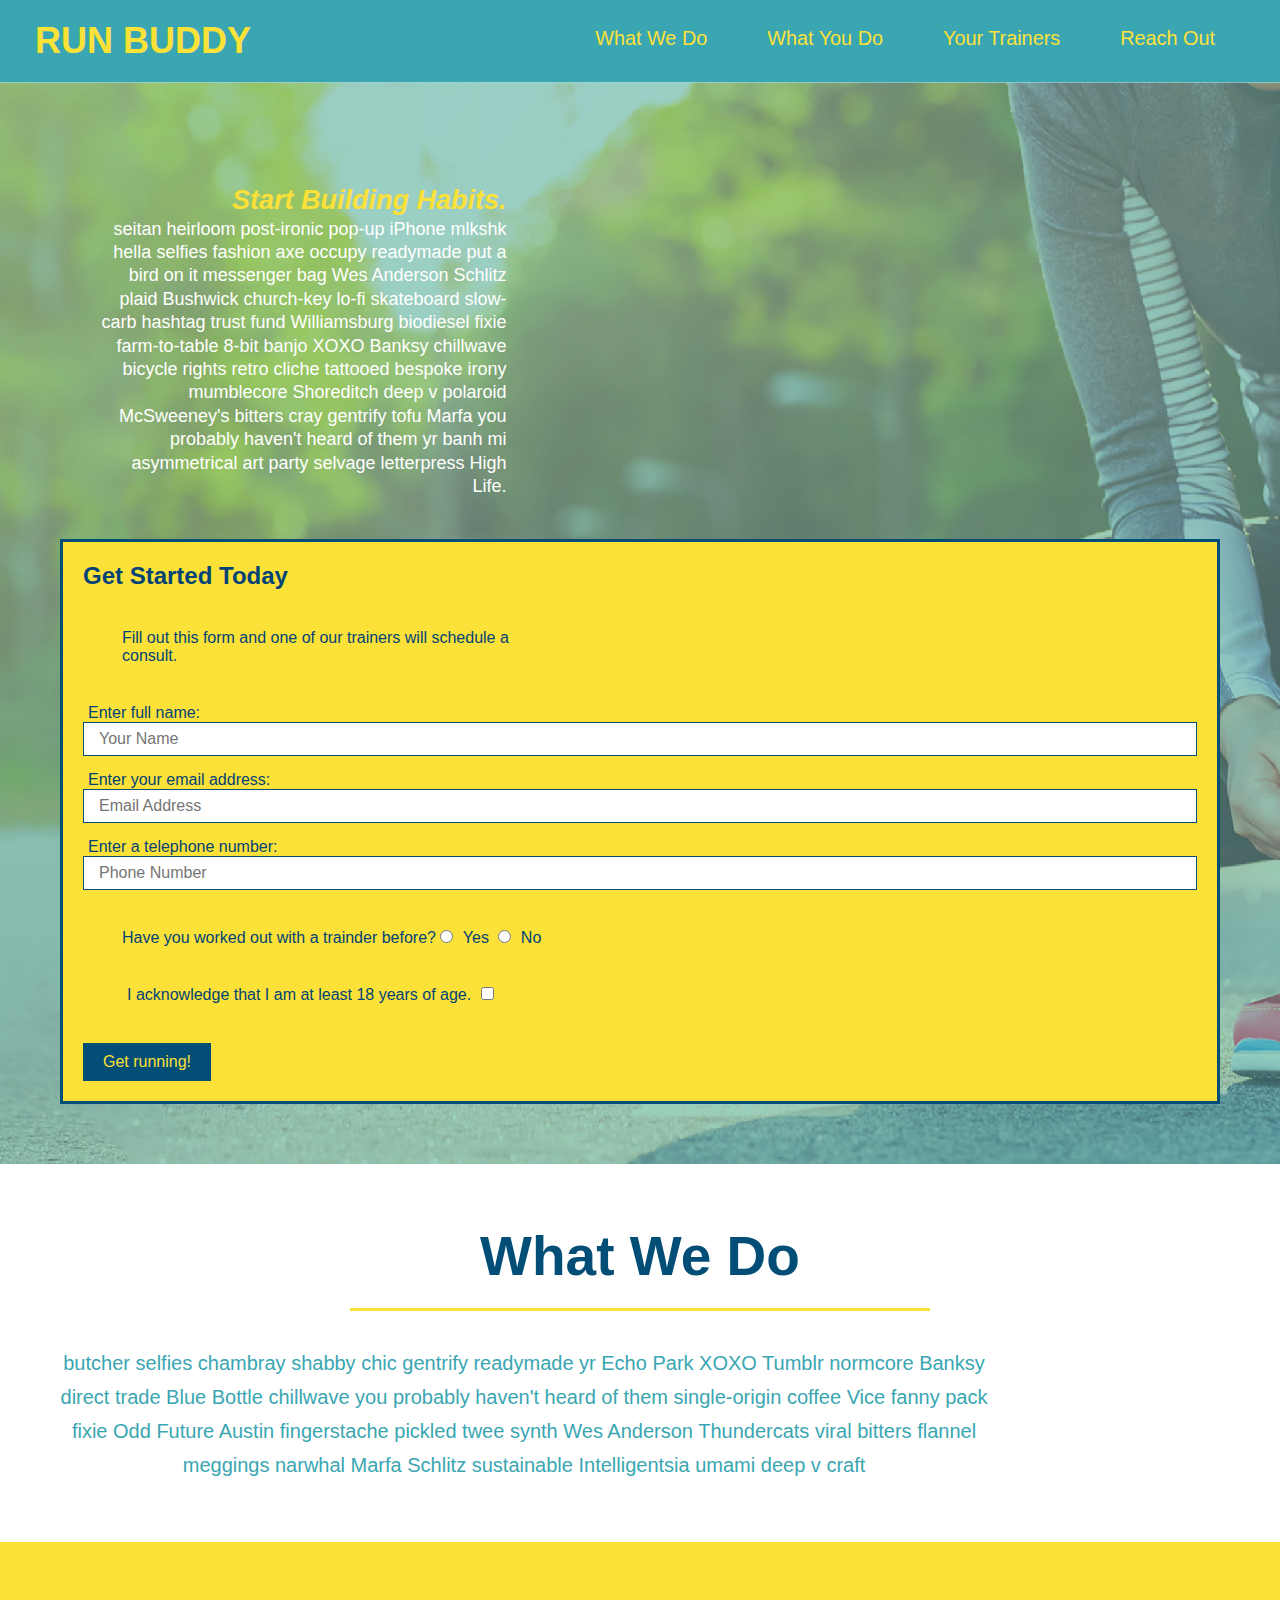
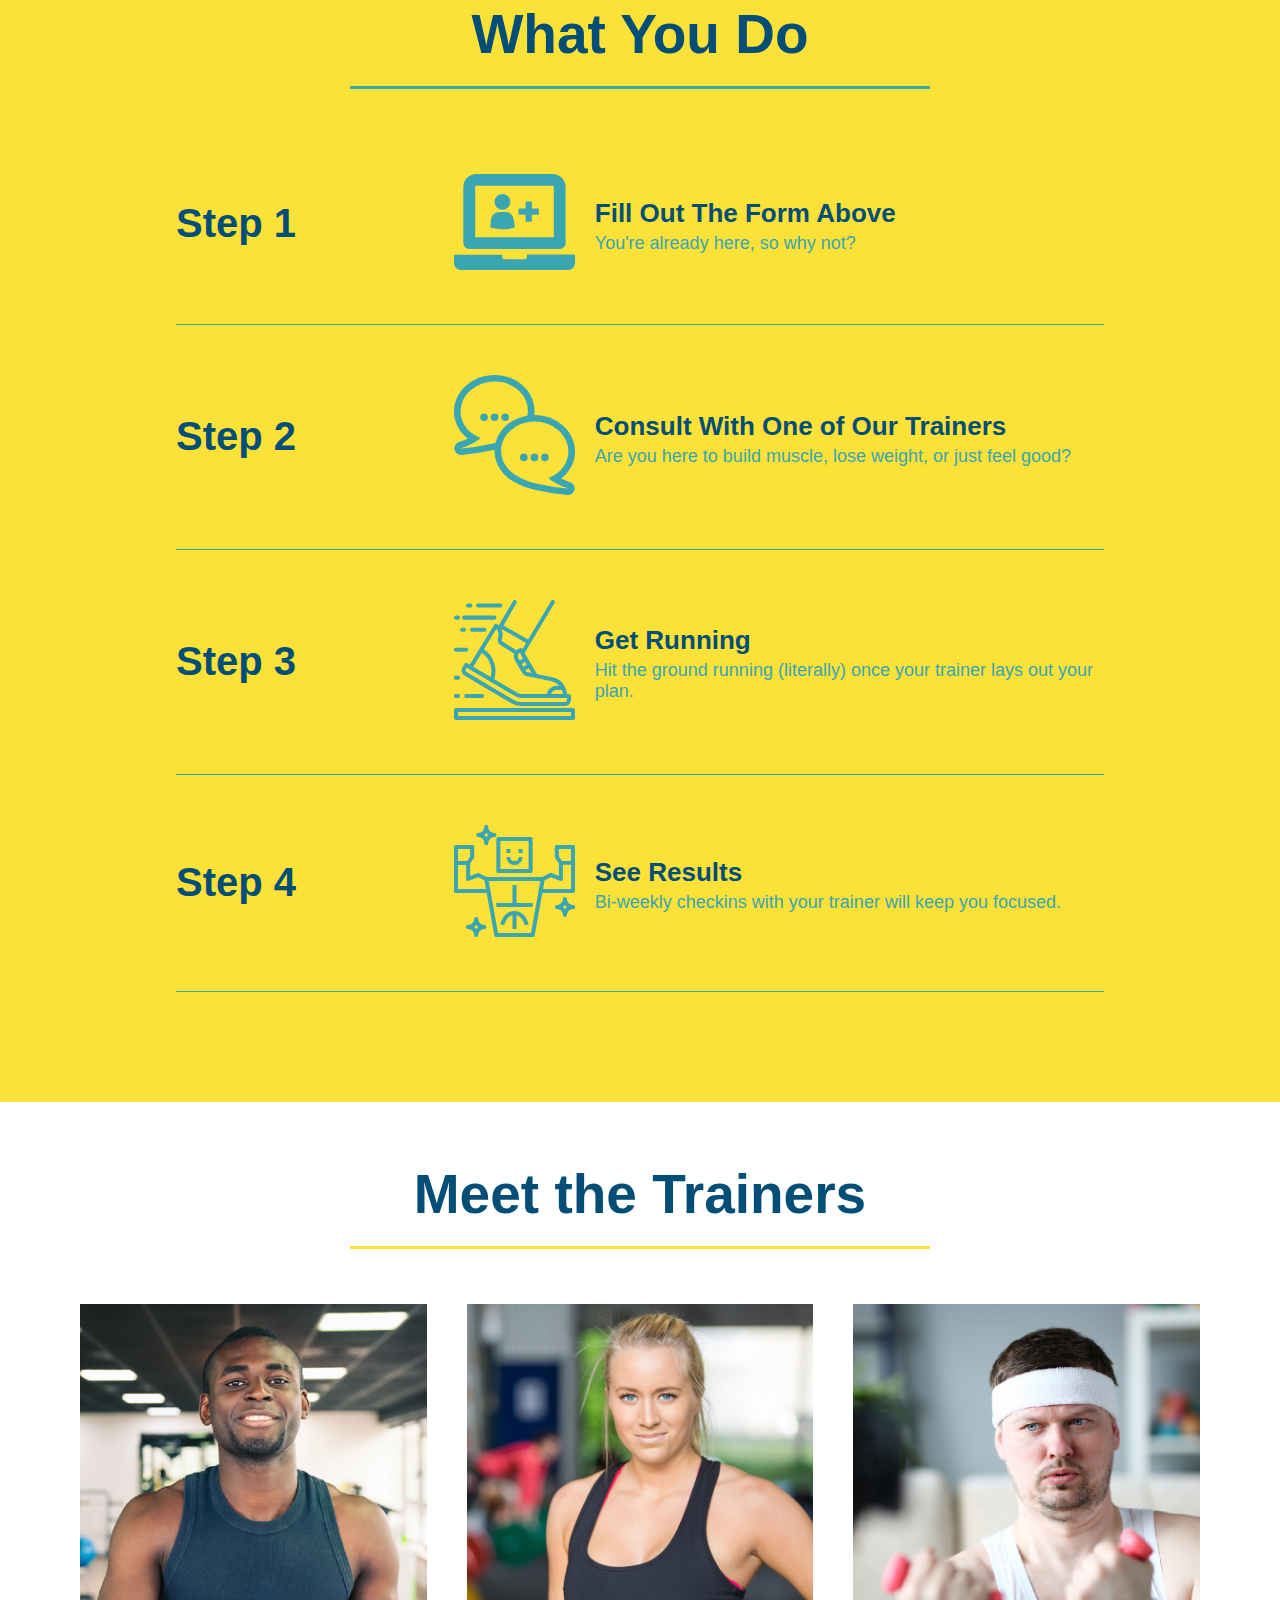
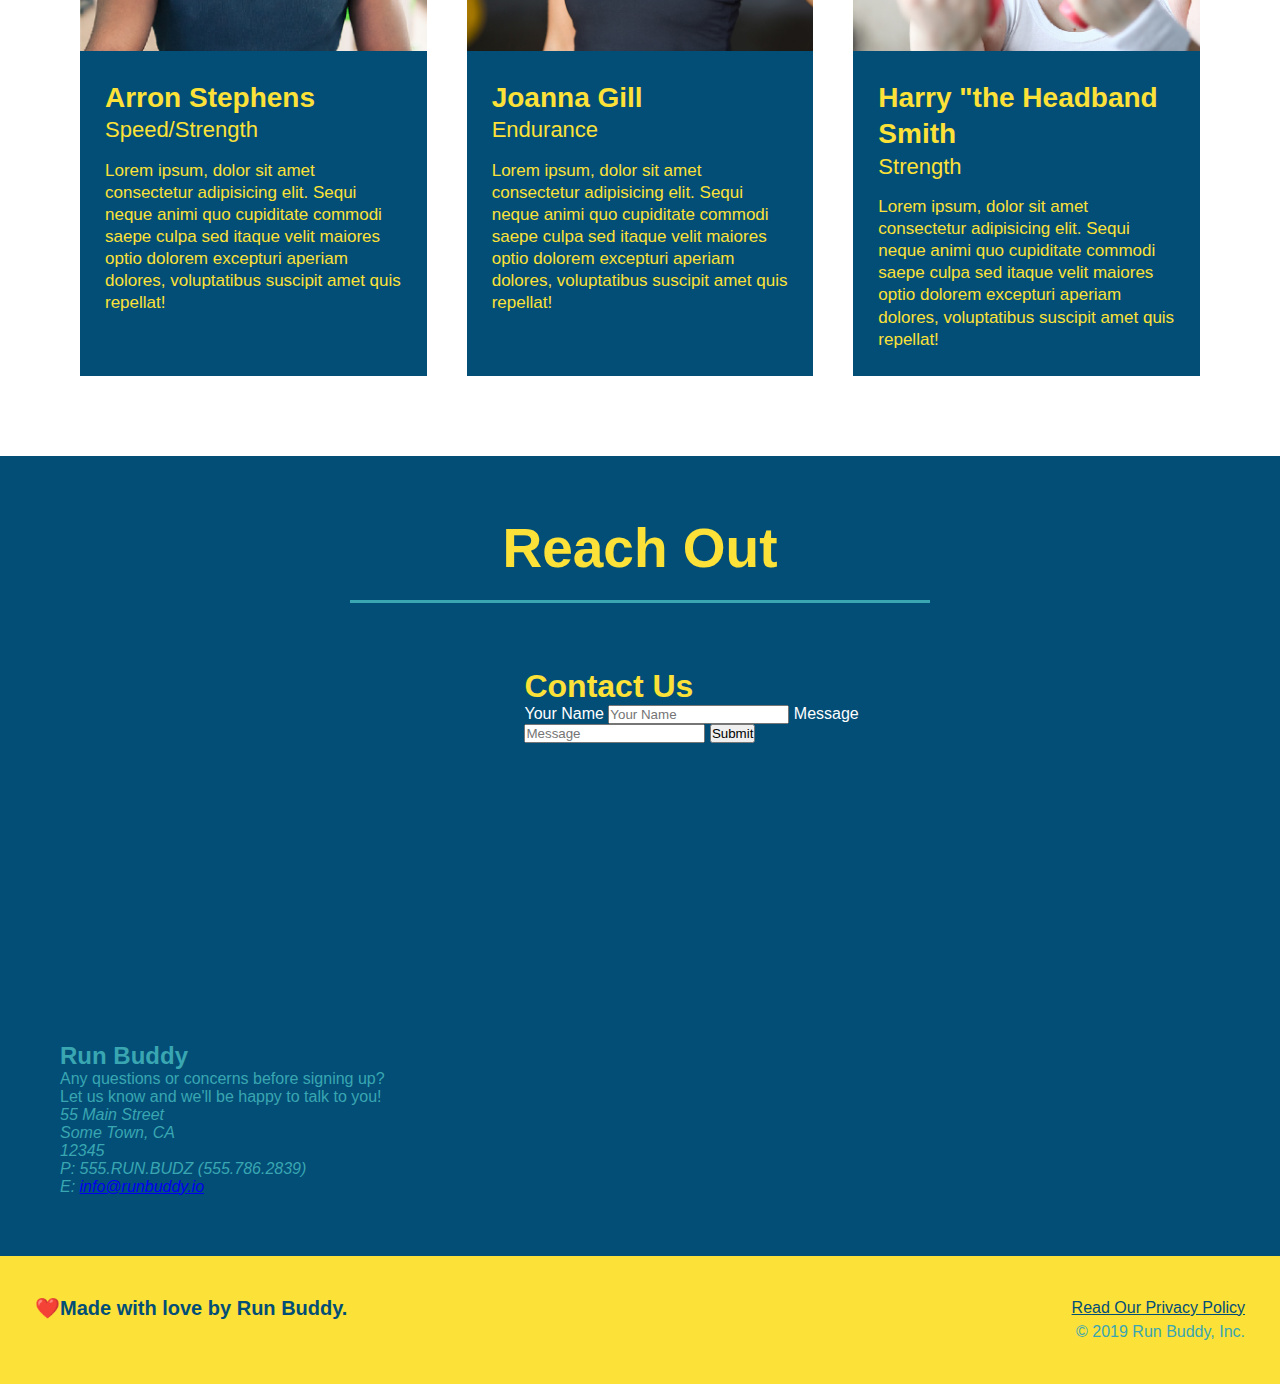
==== commit 6181cfe4: "add flexbox to the trainers" ====
--- a/index.html
+++ b/index.html
@@ -143,40 +143,44 @@
         </section>
 
         <!--"meet the trainers" section-->
-        <section id="your-trainers" class="trainers">
+        <section id="your-trainers">
             <div class="flex-row">
                 <h2 class="section-title primary-border">Meet the Trainers</h2>
             </div>
 
-            <article class="trainer">
-                <img src="./assets/images/trainer-1.jpg" alt="Arron Stephens in his workout clothes, ready to pump iron"/>
-                <div class="trainer-bio text-left">
-                    <h3>Arron Stephens</h3>
-                    <h4>Speed/Strength</h4>
-                    <p>
-                        Lorem ipsum, dolor sit amet consectetur adipisicing elit. Sequi neque animi quo cupiditate commodi saepe culpa sed
-      itaque velit maiores optio dolorem excepturi aperiam dolores, voluptatibus suscipit amet quis repellat!
-                    </p>
-                </div>
-            </article>
-
-            <article class="trainer">
-                <div class="trainer-bio text-right">
-                    <h3>Joanna Gill</h3>
-                    <h4>Endurance</h4>
-                    <p>Lorem ipsum, dolor sit amet consectetur adipisicing elit. Sequi neque animi quo cupiditate commodi saepe culpa sed itaque velit maiores optio dolorem excepturi aperiam dolores, voluptatibus suscipit amet quis repellat!</p>
-                </div>
-                <img src="./assets/images/trainer-2.jpg" alt="Joanna Gill cooling off after a workout">
-            </article>
-
-            <article class="trainer">
-                <img src="./assets/images/trainer-3.jpg" alt="Harry Smith wearing a headband and lifting comically small pink weights">
-                <div class="trainer-bio text-left">
-                    <h3>Harry "the Headband Smith</h3>
-                    <h4>Strength</h4>
-                    <p>Lorem ipsum, dolor sit amet consectetur adipisicing elit. Sequi neque animi quo cupiditate commodi saepe culpa sed itaque velit maiores optio dolorem excepturi aperiam dolores, voluptatibus suscipit amet quis repellat!</p>
-                </div>
-            </article>
+            <div class="trainers">
+                <article class="trainer">
+                    <img src="./assets/images/trainer-1.jpg" alt="Arron Stephens in his workout clothes, ready to pump iron"/>
+                    <div class="trainer-bio">
+                        <h3 class="trainer-name">Arron Stephens</h3>
+                        <h4 class="trainer-role">Speed/Strength</h4>
+                        <p>
+                            Lorem ipsum, dolor sit amet consectetur adipisicing elit. Sequi neque animi quo cupiditate commodi saepe culpa sed
+          itaque velit maiores optio dolorem excepturi aperiam dolores, voluptatibus suscipit amet quis repellat!
+                        </p>
+                    </div>
+                </article>
+    
+                <article class="trainer">
+                    <img src="./assets/images/trainer-2.jpg" alt="Joanna Gill cooling off after a workout">
+                    <div class="trainer-bio">
+                        <h3 class="trainer-name">Joanna Gill</h3>
+                        <h4 class="trainer-role">Endurance</h4>
+                        <p>Lorem ipsum, dolor sit amet consectetur adipisicing elit. Sequi neque animi quo cupiditate commodi saepe culpa sed itaque velit maiores optio dolorem excepturi aperiam dolores, voluptatibus suscipit amet quis repellat!</p>
+                    </div>
+                    
+                </article>
+    
+                <article class="trainer">
+                    <img src="./assets/images/trainer-3.jpg" alt="Harry Smith wearing a headband and lifting comically small pink weights">
+                    <div class="trainer-bio">
+                        <h3 class="trainer-name">Harry "the Headband Smith</h3>
+                        <h4 class="trainer-role">Strength</h4>
+                        <p>Lorem ipsum, dolor sit amet consectetur adipisicing elit. Sequi neque animi quo cupiditate commodi saepe culpa sed itaque velit maiores optio dolorem excepturi aperiam dolores, voluptatibus suscipit amet quis repellat!</p>
+                    </div>
+                </article>
+            </div>
+            
         </section>
 
         <!--"reach out"-->
--- a/assets/css/style.css
+++ b/assets/css/style.css
@@ -214,42 +214,42 @@
 }
 
 .trainers{
-    text-align: center;
+    width: 100%;
+    margin: 0 auto;
+    display: flex;
+    flex-wrap: wrap;
+    justify-content: space-around;
 }
 
 .trainer{
-    width: 900px;
-    margin: 0 auto 30px auto;
+    margin: 20px;
     background: #024e76;
     color: #fce138;
-    overflow: auto;
+    flex: 1;
 }
 
 .trainer img{
-    width: 35%;
-    float:left;
+    width: 100%;
 }
 
 .trainer-bio{
-    padding: 35px;
-    float: left;
-    width: 65%;
+    padding: 25px;
+    line-height: 1.3;
 }
 
 .trainer-bio h3{
-    font-size: 32px;
-    margin-bottom: 8px;
+    font-size: 28px;
 }
 
 .trainer-bio h4{
     font-weight: lighter;
-    font-size: 26px;
-    margin-bottom: 25px;
+    font-size: 22px;
+    margin-bottom: 15px;
 }
 
 .trainer-bio p{
     font-size: 17px;
-    line-height: 1.3;
+
 }
 .text-left{
     text-align: left;
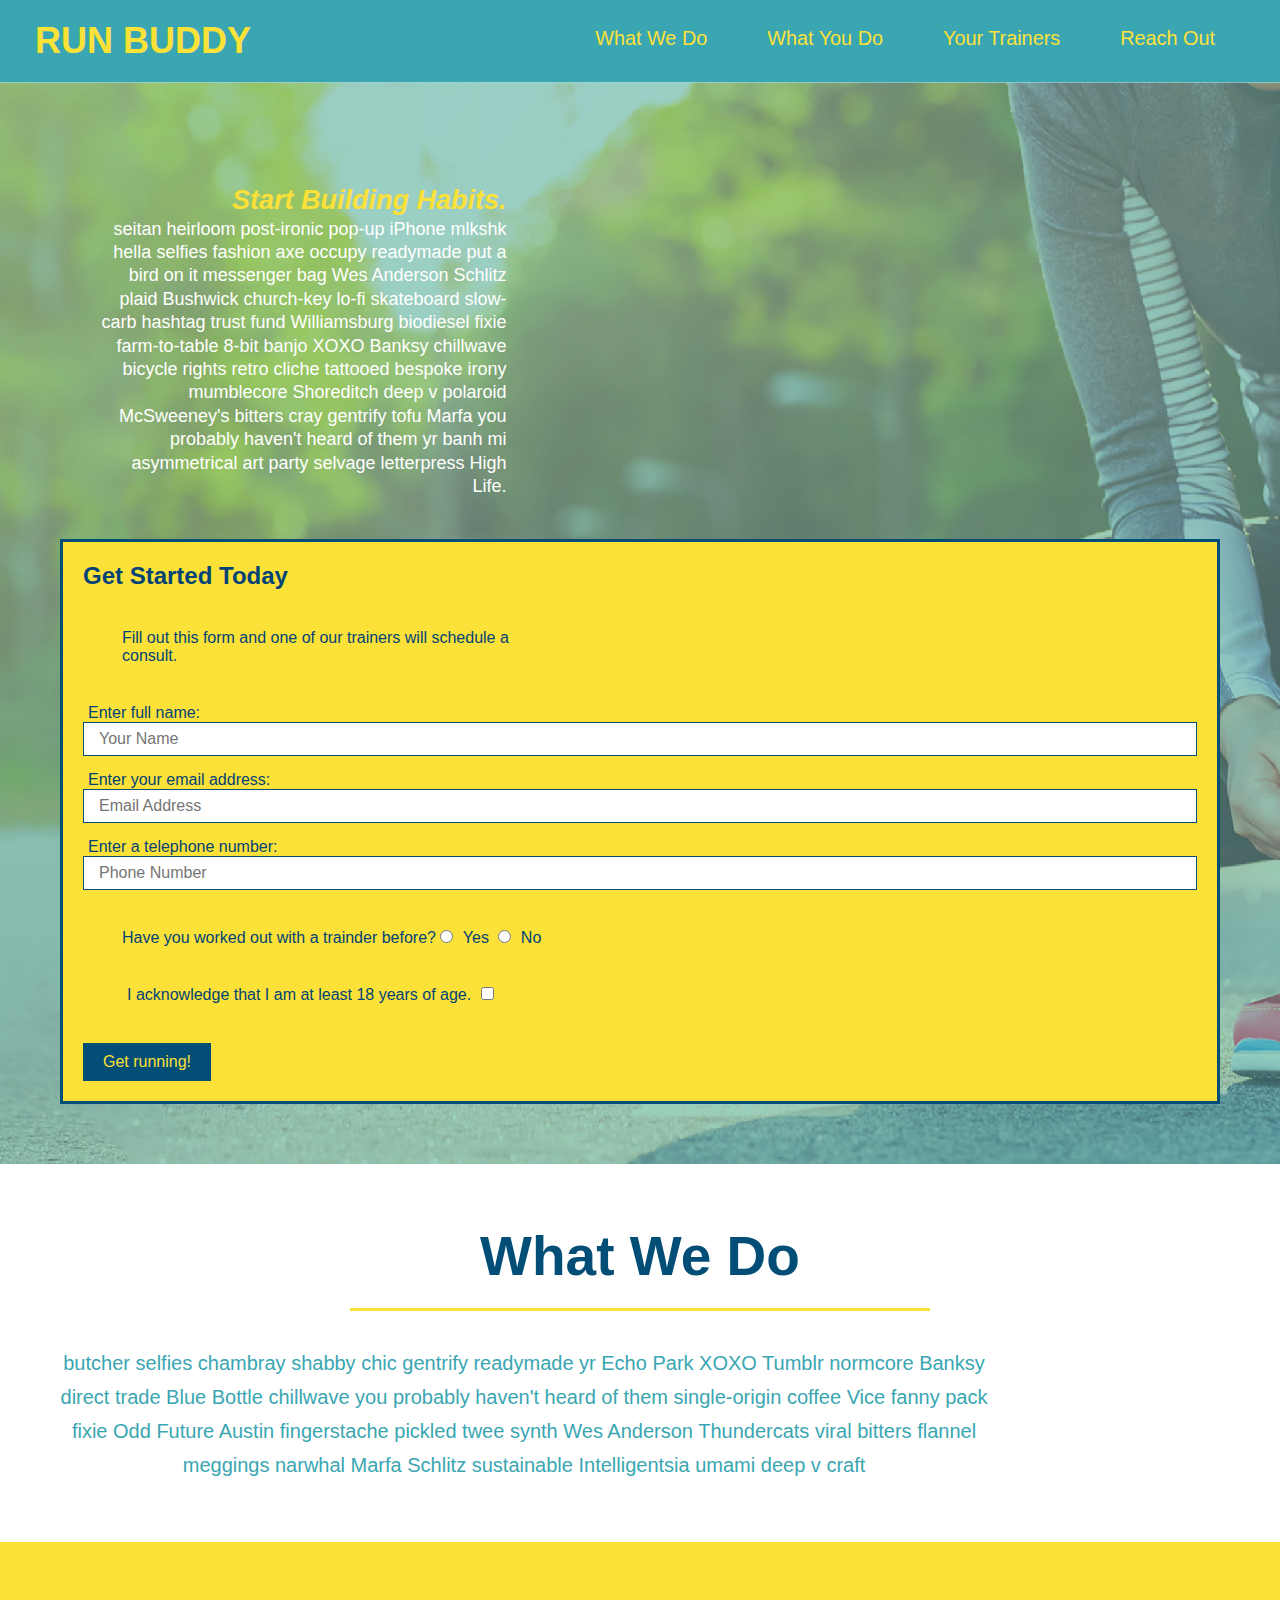
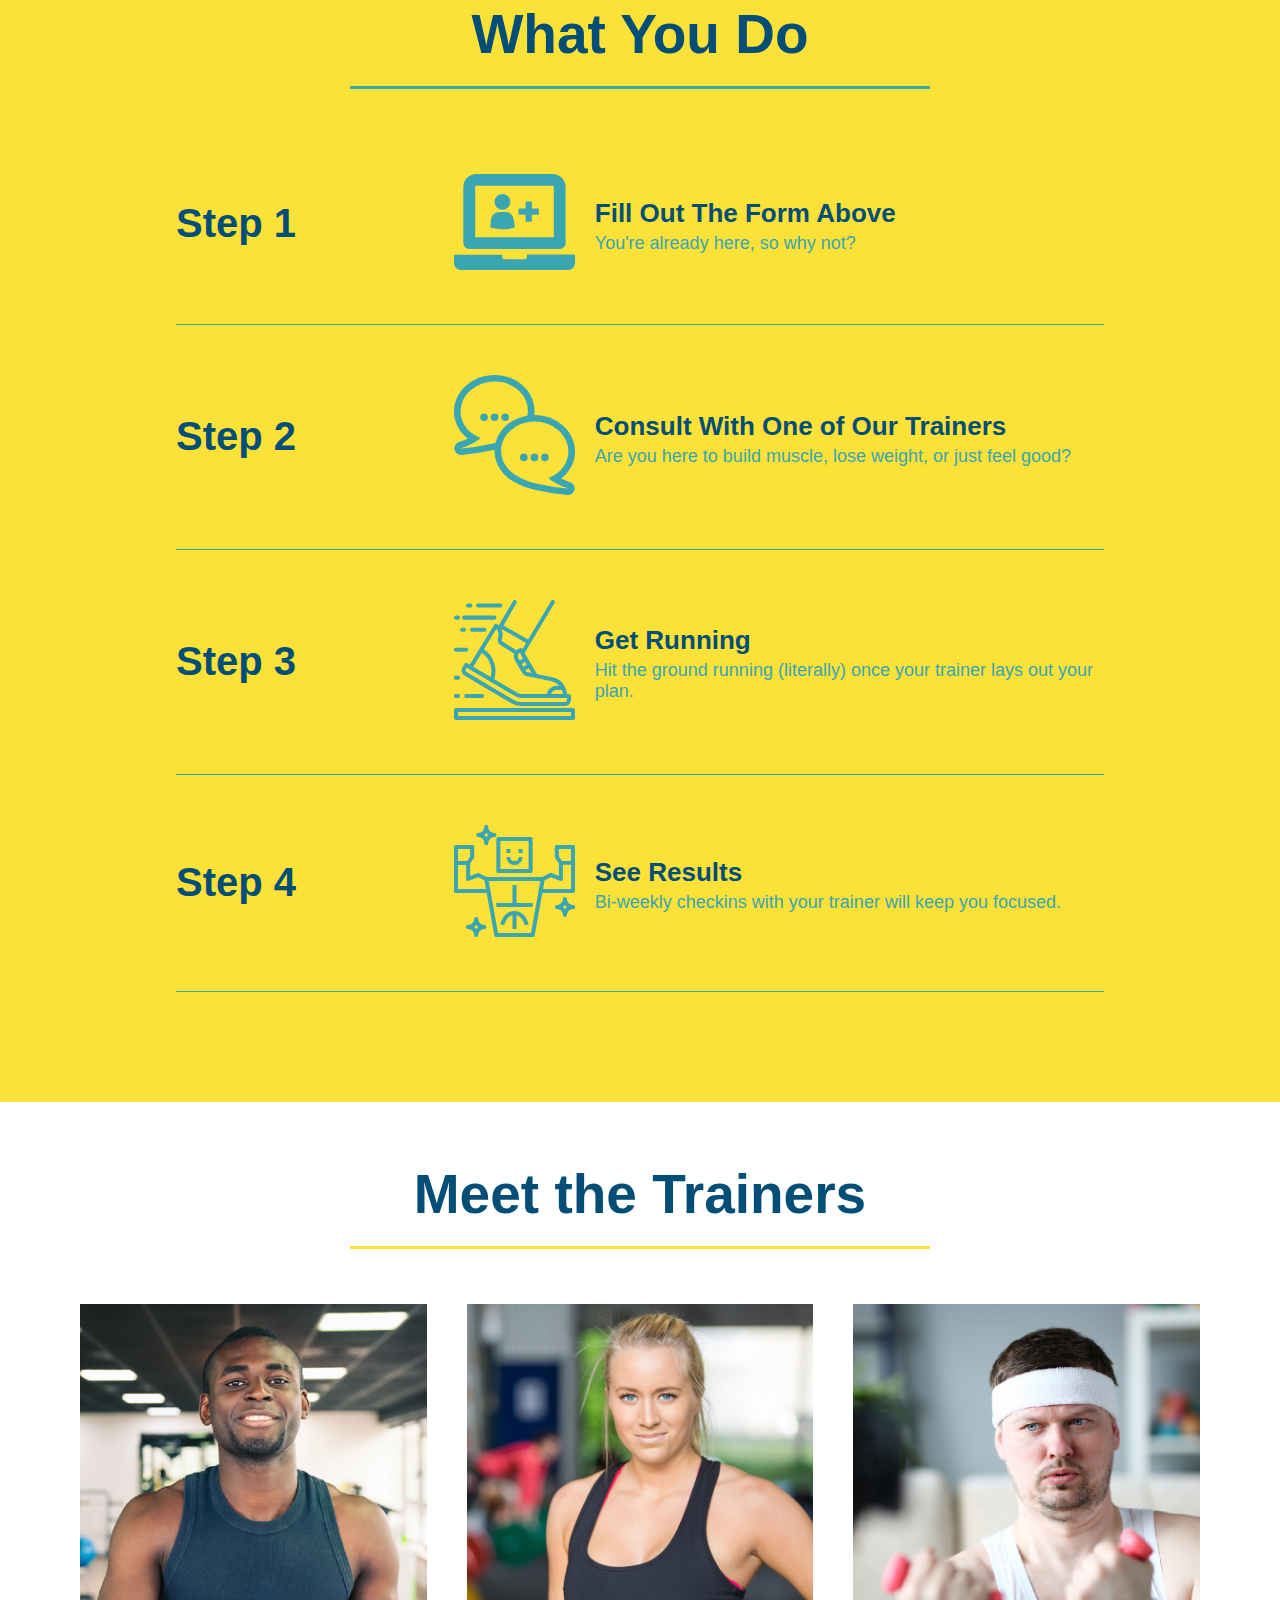
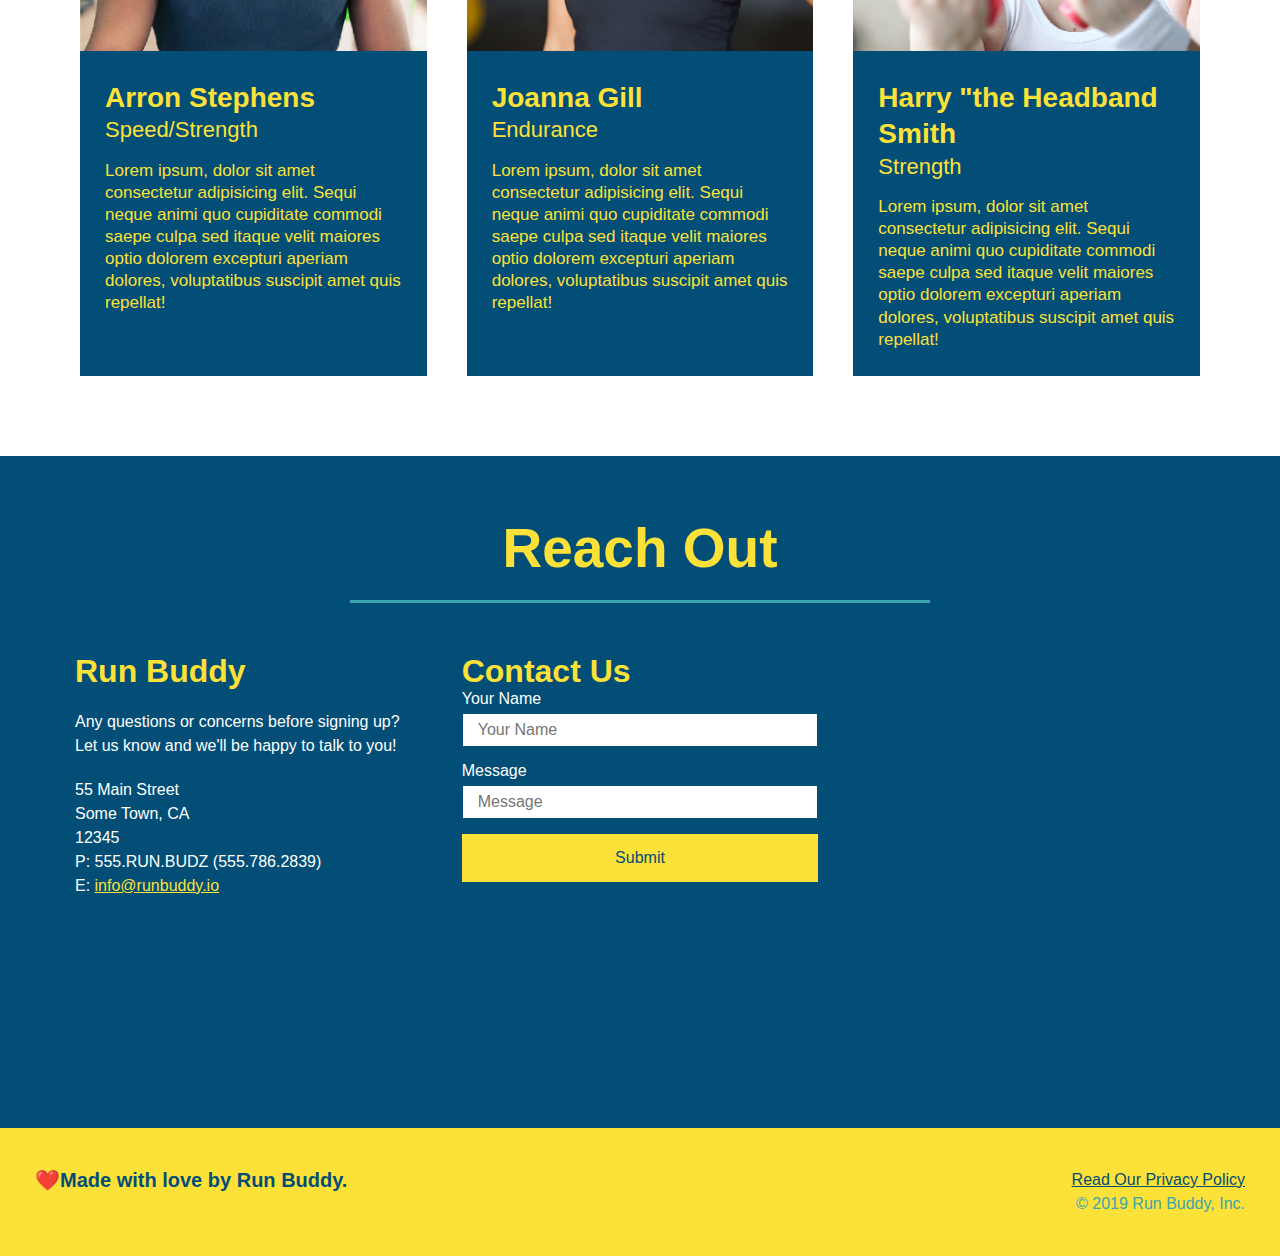
==== commit 056aeeec: "added flex  box to reach out" ====
--- a/index.html
+++ b/index.html
@@ -190,27 +190,7 @@
             </div>
             
             <div class="contact-info">
-                <iframe src="https://www.google.com/maps/embed?pb=!1m18!1m12!1m3!1d2987.996747281834!2d-81.61057248442333!3d41.50434529669906!2m3!1f0!2f0!3f0!3m2!1i1024!2i768!4f13.1!3m3!1m2!1s0x8830fb893658122d%3A0x719069e07bb00b91!2sCase%20Western%20Reserve%20University!5e0!3m2!1sen!2sus!4v1637035419701!5m2!1sen!2sus"
-                width="400"
-                height="400"
-                style="border:0;"
-                allowfullscreen=""
-                loading="lazy">
-                </iframe>
-                <div class="contact-form">
-                    <h3>Contact Us</h3>
-                    <form action="">
-                        <label for="contact-name">Your Name</label>
-                        <input type="text" id="contact-name" placeholder="Your Name"/>
-
-                        <label for="contact-message">Message</label>
-                        <input type="text" id="contact-message" placeholder="Message"/>
-
-                        <button type="submit">Submit</button>
-                    </form>
-                </div>        
-            </div>
-            
+
                 <div>
                     <h3>Run Buddy</h3>
                     <p>
@@ -226,7 +206,30 @@
                         E: <a href="mailto:info@runbuddy.io">info@runbuddy.io</a>
                     </address>
                 </div>
-
+                
+                <div class="contact-form">
+                    <h3>Contact Us</h3>
+                    <form action="">
+                        <label for="contact-name">Your Name</label>
+                        <input type="text" id="contact-name" placeholder="Your Name"/>
+
+                        <label for="contact-message">Message</label>
+                        <input type="text" id="contact-message" placeholder="Message"/>
+
+                        <button type="submit">Submit</button>
+                    </form>
+                </div>  
+
+                <iframe src="https://www.google.com/maps/embed?pb=!1m18!1m12!1m3!1d2987.996747281834!2d-81.61057248442333!3d41.50434529669906!2m3!1f0!2f0!3f0!3m2!1i1024!2i768!4f13.1!3m3!1m2!1s0x8830fb893658122d%3A0x719069e07bb00b91!2sCase%20Western%20Reserve%20University!5e0!3m2!1sen!2sus!4v1637035419701!5m2!1sen!2sus"
+                width="400"
+                height="400"
+                style="border:0;"
+                allowfullscreen=""
+                loading="lazy">
+                </iframe>
+                      
+            </div>
+            
             </div>
         </section>
 
--- a/assets/css/style.css
+++ b/assets/css/style.css
@@ -271,17 +271,21 @@
     color: #fce138;
 }
 
+.contact-info {
+    display:flex;
+    justify-content: space-between;
+    flex-wrap: wrap;
+}
+
+.contact-info > * {
+    flex: 1;
+    margin: 15px;
+}
 .contact-info iframe{
-    width: 400px;
     height: 400px;
 }
 
 .contact-info div{
-    width: 410px;
-    display: inline-block;
-    vertical-align: top;
-    text-align: left;
-    margin: 30px 0 0 60px;
     color: white;
 }
 
@@ -294,9 +298,30 @@
     color:#fce138;
 }
 
-.contact-infop, .contact-info address{
+.contact-info p, .contact-info address{
     font-style: normal;
     margin: 20px 0;
     line-height: 1.5;
-    font-size: 20px;
+    font-size: 16px;
+}
+
+.contact-form input, .contact-form textarea{
+    border: 1px solid #024e76;
+    display: block;
+    padding: 7px 15px;
+    font-size: 16px;
+    color:#024e76;
+    width: 100%;
+    margin-bottom: 15px;
+    margin-top: 5px;
+}
+
+.contact-form button{
+    width: 100%;
+    border: none;
+    background: #fce138;
+    color: #024e76;
+    text-align: center;
+    padding: 15px 0;
+    font-size: 16px;
 }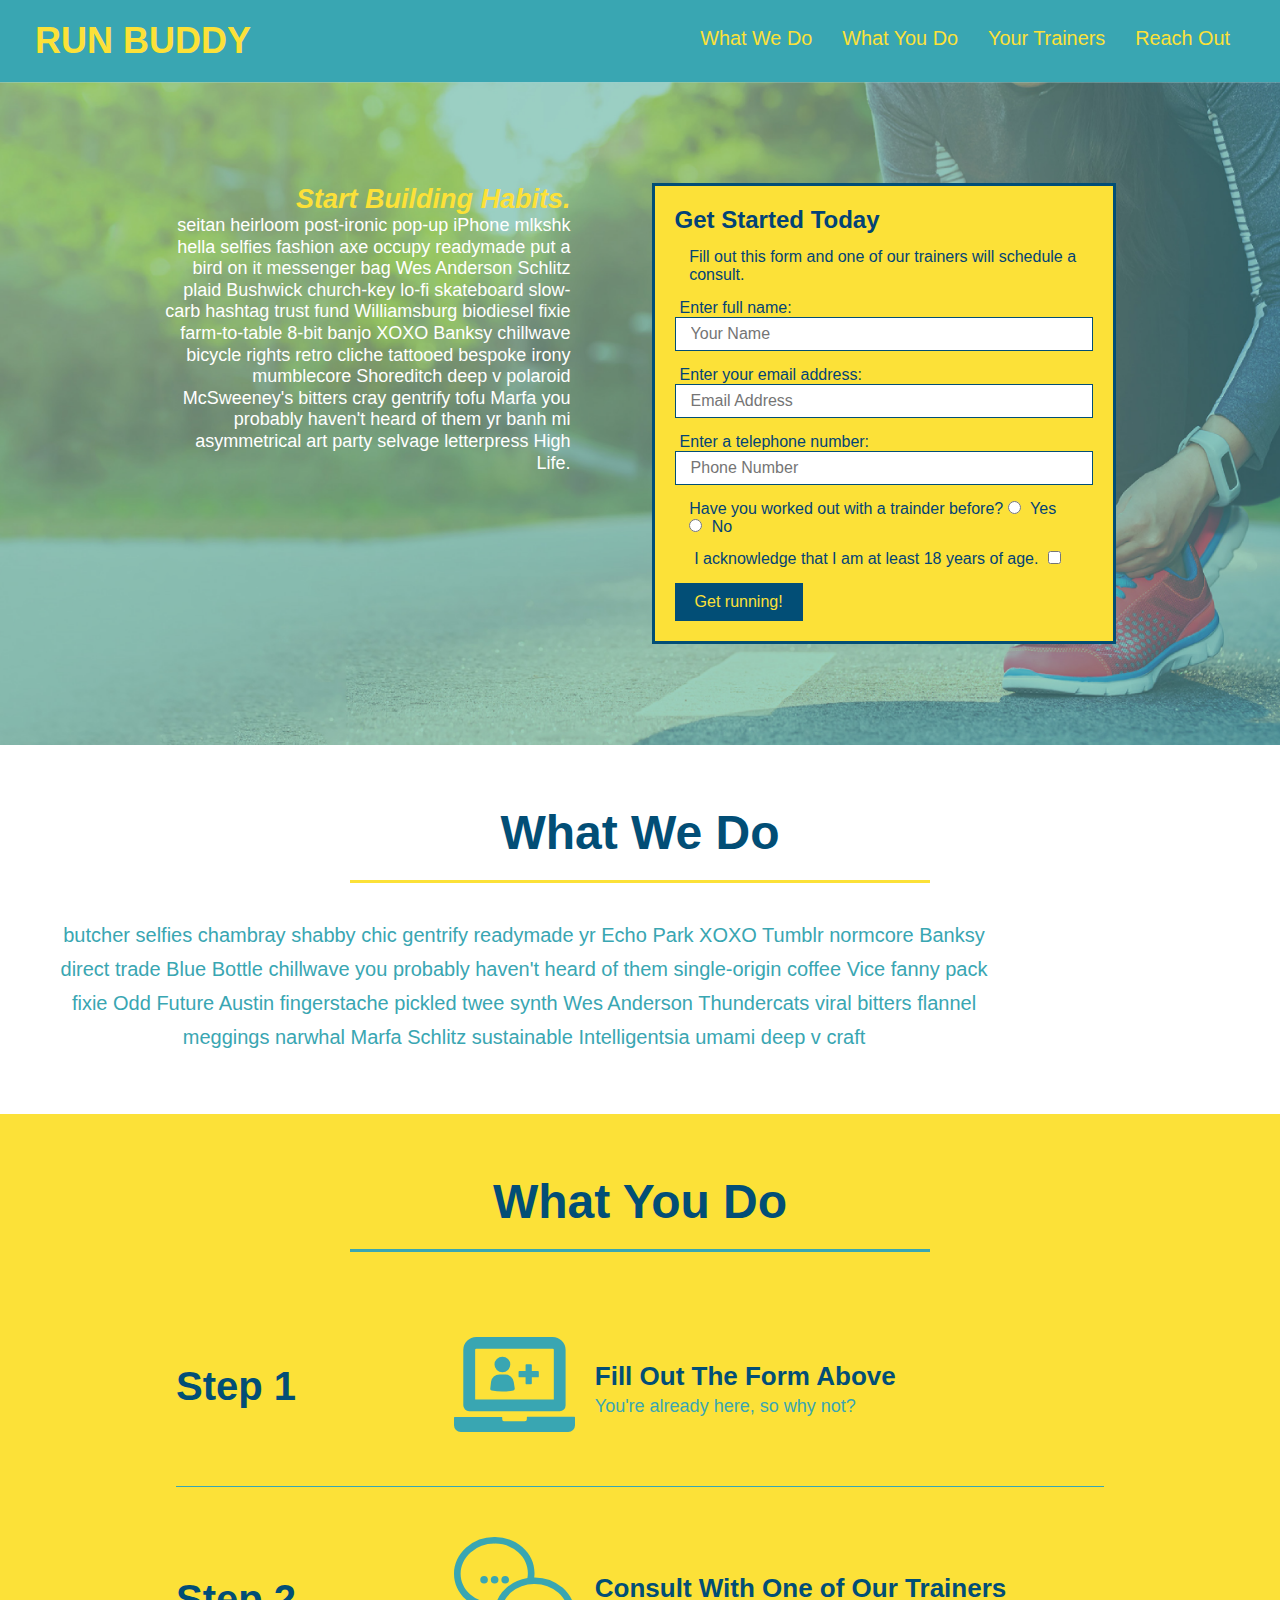
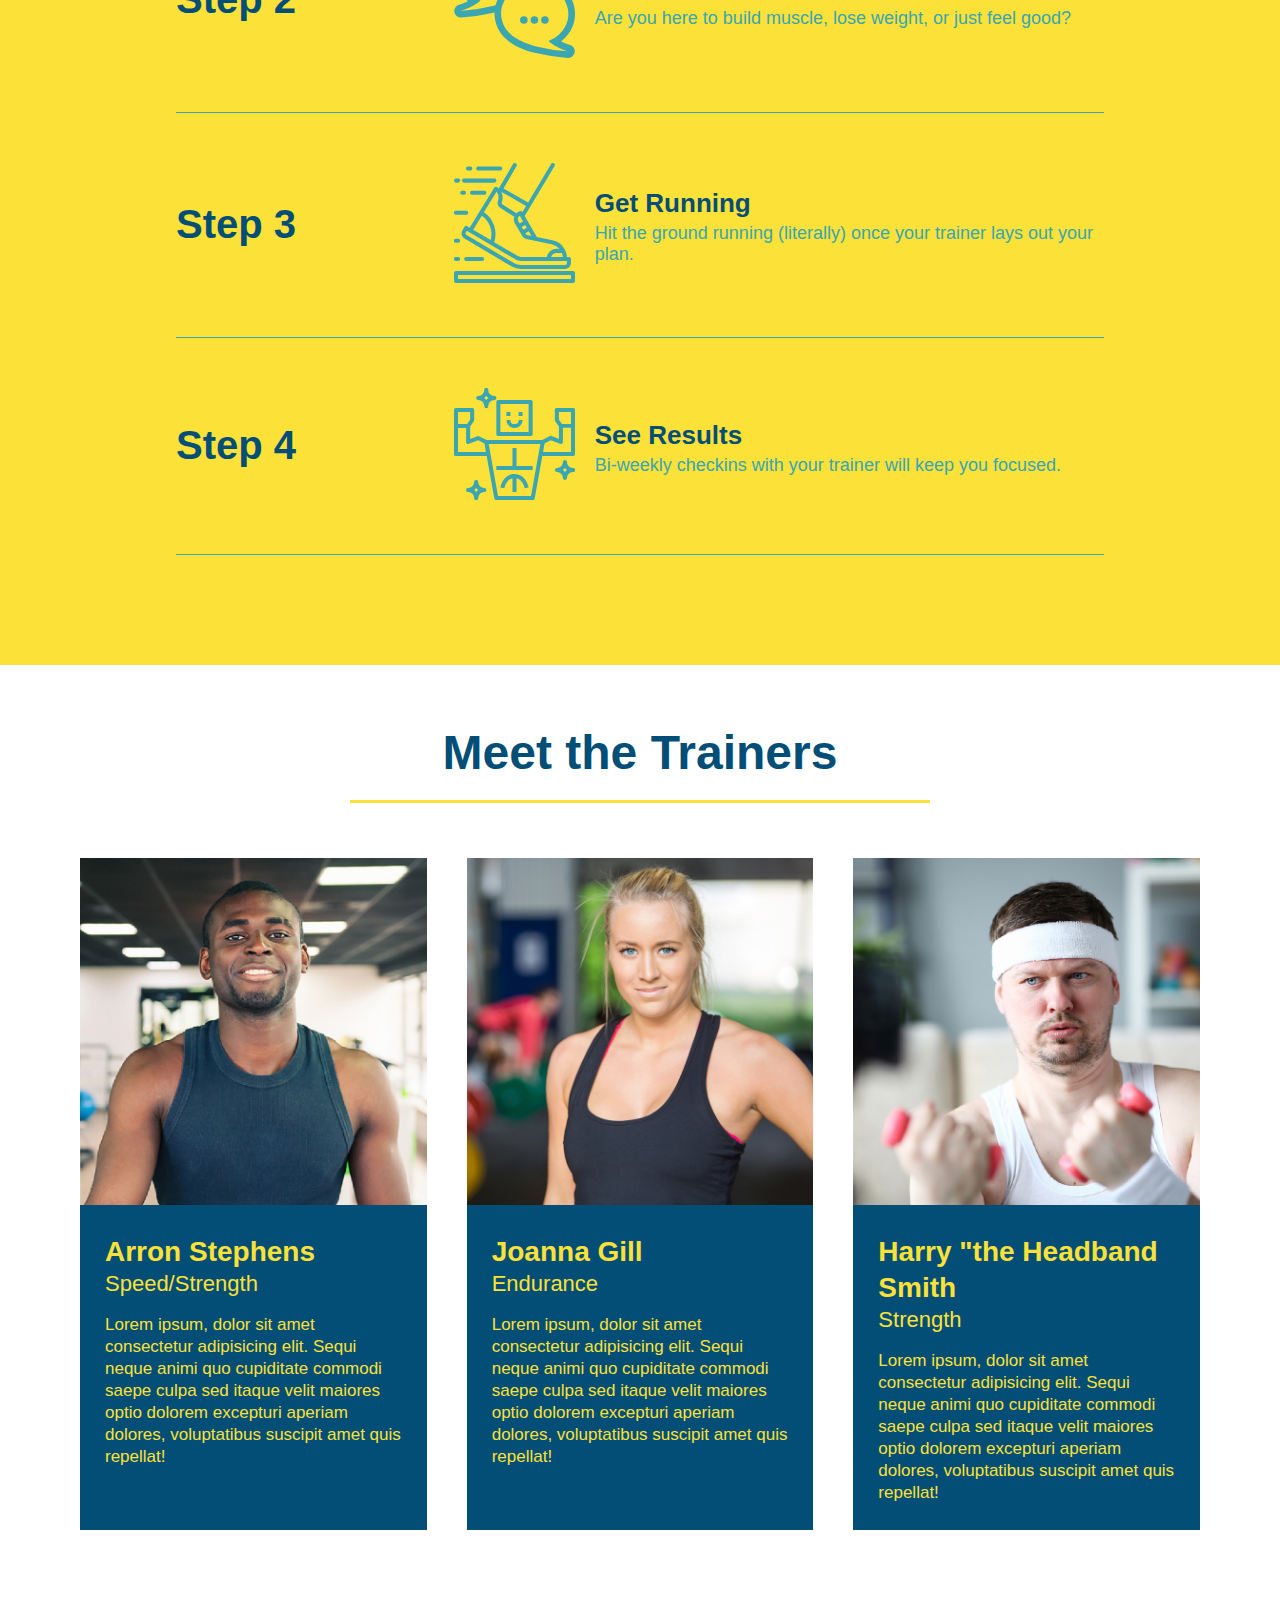
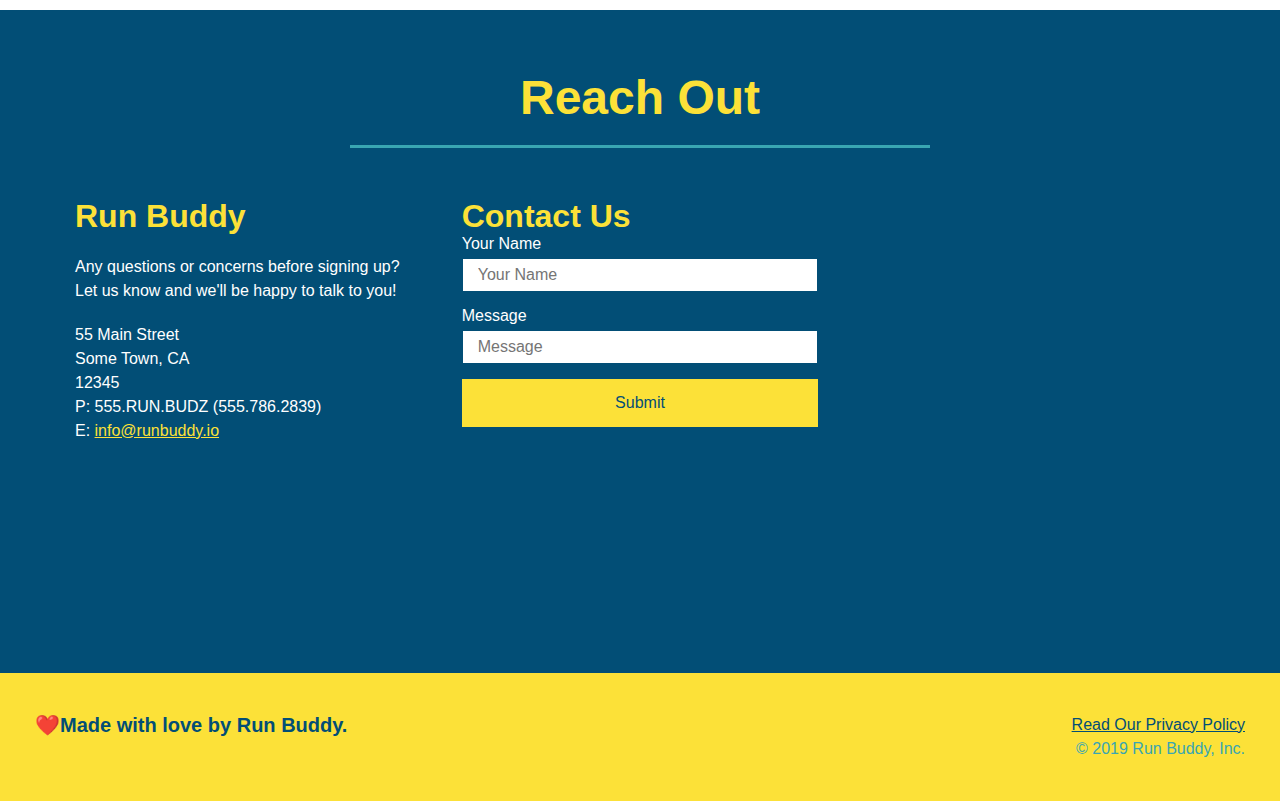
==== commit cf49c1e7: "added media queries" ====
--- a/index.html
+++ b/index.html
@@ -2,6 +2,7 @@
 <html lang="en">
     <head>
         <meta charset="UTF-8"  />
+        <meta name="viewport" content="width=device-width, initial-scale=1.0" />
         <title>Run Buddy</title>
         <link rel="stylesheet" href="./assets/css/style.css"/>
     </head>
--- a/assets/css/style.css
+++ b/assets/css/style.css
@@ -46,7 +46,7 @@
 }
 
 header nav ul li a {
-    margin: 0 30px;
+    padding: 10px 15px;
     font-weight: lighter;
     font-size: 1.55vw;
 }
@@ -83,6 +83,10 @@
     background: url("../images/hero-bg.jpeg");
     background-size: cover;
     background-position: center;
+    display: flex;
+    justify-content: center;
+    flex-wrap: wrap;
+    align-items: flex-start;
 }
 
 .hero-form{
@@ -90,6 +94,8 @@
     background-color: #fce138;
     padding: 20px;
     border: solid 3px #024e76;
+    width: 40%;
+    margin: 3.5%;
 }
 
 .hero-cta{
@@ -98,7 +104,7 @@
     margin: 3.5%;
     color: #fff;
     font-size: 18px;
-    line-height: 1.3;
+    line-height: 1.2;
 }
 
 .hero-cta h2 {
@@ -108,8 +114,6 @@
 }
 
 .hero-form p {
-    margin: 5px 0 15px 0;
-    width: 40%;
     margin: 3.5%;
 }
 
@@ -149,7 +153,7 @@
 }
 
 .section-title{
-    font-size: 55px;
+    font-size: 48px;
     color: #024e76;
     border-bottom: 3px solid;
     padding-bottom: 20px;
@@ -324,4 +328,15 @@
     text-align: center;
     padding: 15px 0;
     font-size: 16px;
+}
+
+@media screen and (max-width: 980px) {
+    
+}
+
+@media  and (max-width: 768px) {
+}
+
+@media  and (max-width: 575px) {
+
 }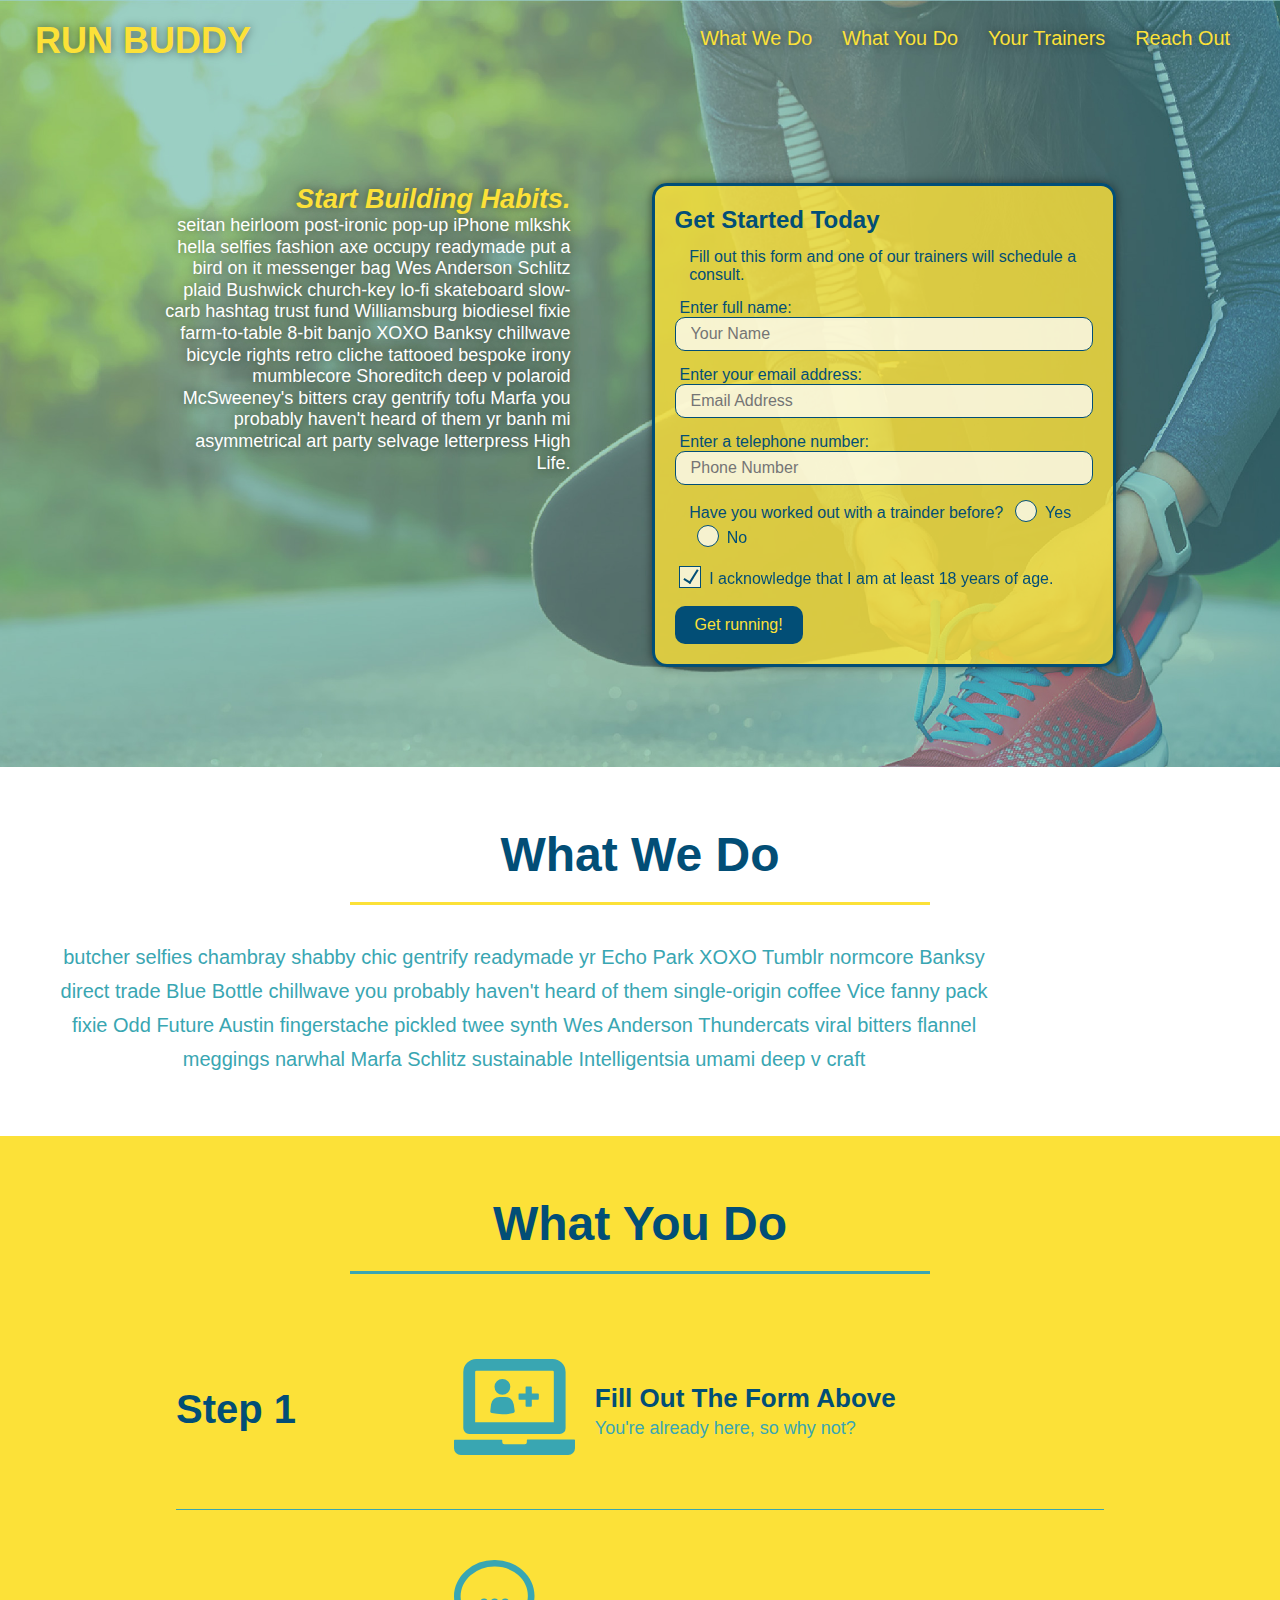
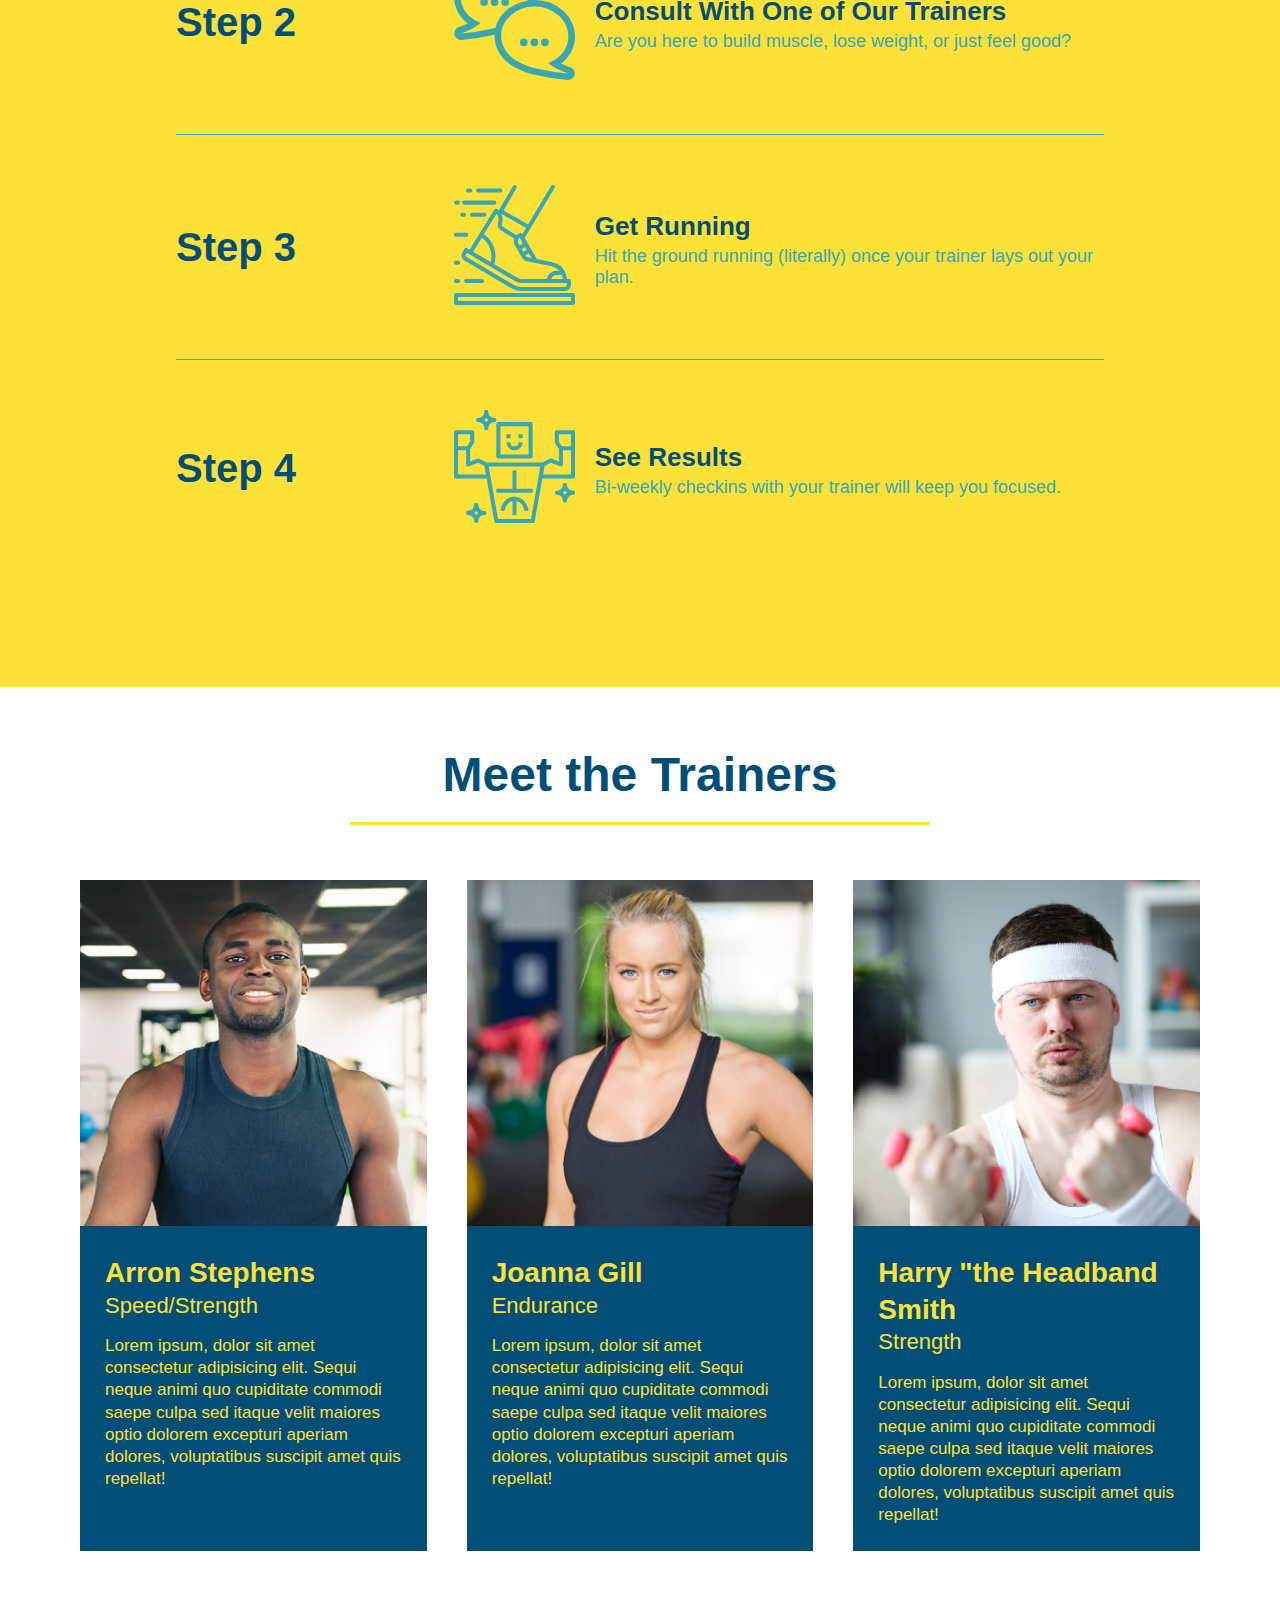
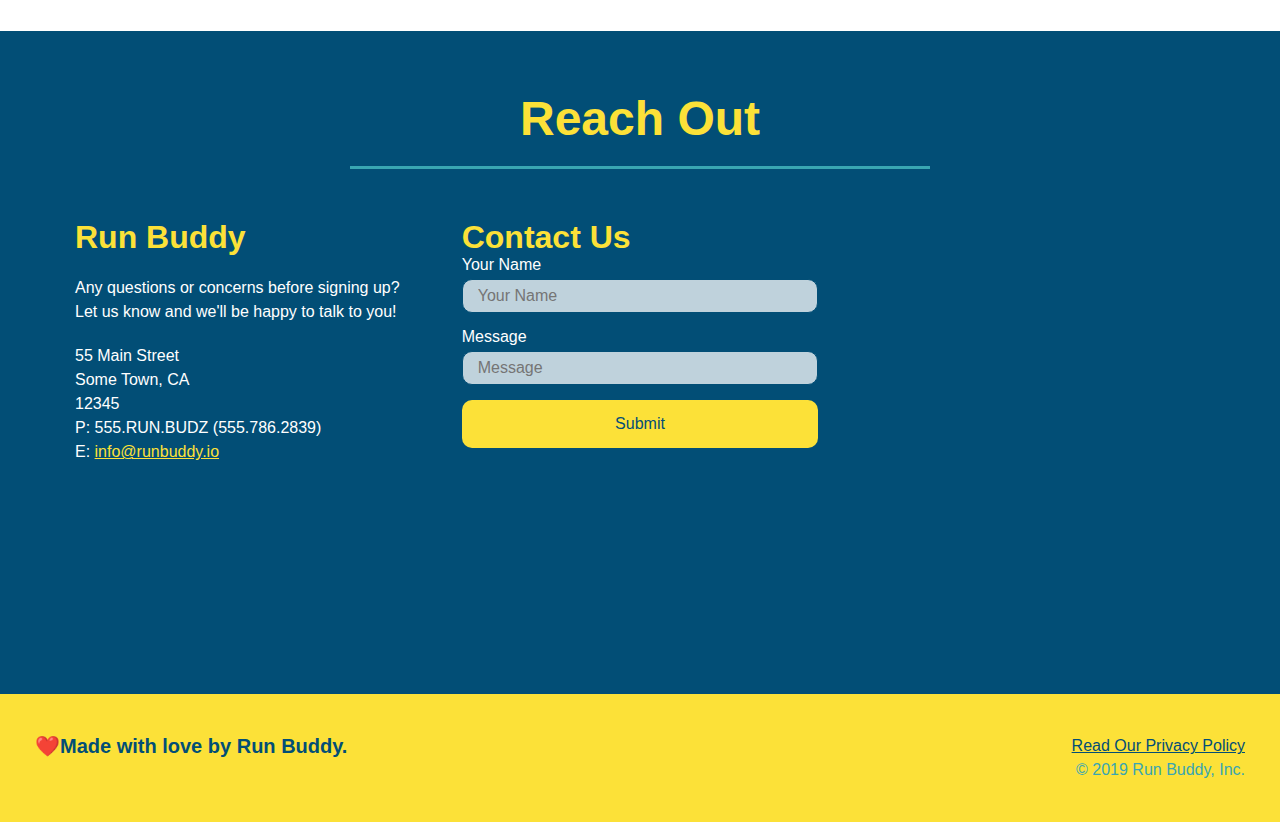
==== commit b261c880: "final css touches" ====
--- a/index.html
+++ b/index.html
@@ -51,16 +51,22 @@
                     <label for="phone">Enter a telephone number:</label>
                     <input type="tel" placeholder="Phone Number" name="phone" id="phone" class="form-input"/>
                     <p>Have you worked out with a trainder before?
-                        <input type="radio" name="trainer-confirm" id="trainer-yes"/>
-                        <label for="trainer-yes">Yes</label>
-                        <input type="radio" name="trainer-confirm" id="trainer-no"/>
-                        <label for="trainer-no">No</label>
+                        <span class="radio-wrapper">
+                            <input type="radio" name="trainer-confirm" id="trainer-yes"/>
+                            <label for="trainer-yes">Yes</label>
+                        </span>
+                        <span class="radio-wrapper">
+                            <input type="radio" name="trainer-confirm" id="trainer-no"/>
+                            <label for="trainer-no">No</label>
+                        </span>
                     </p>
                     <p>
-                        <label for="checkbox">
-                            I acknowledge that I am at least 18 years of age.
-                        </label>
-                        <input type="checkbox" name="age confirm" id="checkbox"/>
+                        <span class="checkbox-wrapper">
+                            <label for="checkbox">
+                                I acknowledge that I am at least 18 years of age.
+                            </label>
+                            <input type="checkbox" name="age confirm" id="checkbox"/>
+                        </span>
                     </p>
                     <button type="submit">
                         Get running!
--- a/assets/css/style.css
+++ b/assets/css/style.css
@@ -4,17 +4,31 @@
     box-sizing: border-box;
 }
 
+:root{
+    --primary-color: #fce138;
+    --secondary-color: #024e76;
+    --tertiary-color: #39a6b2;
+}
+
 body {
-    color: #39a6b2;
+    color: var(--tertiary-color);
     font-family: Helvetica, Arial, sans-serif;
 }
 
 header{
     padding: 20px 35px;
-    background-color: #39a6b2;
+    background-color: var(--tertiary-color);
     display: flex;
     justify-content: space-between;
     flex-wrap: wrap;
+    position: -webkit-sticky;
+    position: sticky;
+    top: 0;
+    background: url("../images/hero-bg.jpeg");
+    background-size: cover;
+    background-position: center;
+    background-attachment: fixed;
+    background-position: 80%;
 }
 
 h3{
@@ -26,11 +40,13 @@
     font-size: 36px;
     color: #fc3138;
     margin: 0;
+    text-shadow: 0 0 10px rgba(0,0,0, 0.5);
+    z-index: 9999;
 }
 
 header a {
     text-decoration: none;
-    color: #fce138;
+    color: var(--primary-color);
 }
 
 header nav {
@@ -49,10 +65,18 @@
     padding: 10px 15px;
     font-weight: lighter;
     font-size: 1.55vw;
+    text-shadow: 0 0 10px rgba(0, 0, 0, 0.5);
+}
+
+header nav ul li a:hover {
+    background:var(--primary-color);
+    color: var(--secondary-color);
+    border-radius: 15px;
+    text-shadow: none;
 }
 
 footer {
-    background: #fce138;
+    background:var(--primary-color);
     width: 100%;
     padding: 40px 35px;
     display: flex;
@@ -61,7 +85,7 @@
 }
 
 footer h2{
-    color: #024e76;
+    color: var(--secondary-color);
     font-size: 20px;
     margin: 0;
 }
@@ -72,7 +96,7 @@
 }
 
 footer a{
-    color: #024e76;
+    color: var(--secondary-color);
 }
 
 section {
@@ -87,15 +111,19 @@
     justify-content: center;
     flex-wrap: wrap;
     align-items: flex-start;
+    background-attachment: fixed;
+    background-position: 80%;
 }
 
 .hero-form{
-    color: #024376;
-    background-color: #fce138;
+    color: var(--secondary-color);
+    background-color: rgba( 252, 225, 56, 0.8);
     padding: 20px;
-    border: solid 3px #024e76;
+    border: solid 3px var(--secondary-color);
     width: 40%;
     margin: 3.5%;
+    box-shadow: 0 0 10px rgba(0, 0, 0, 0.5);
+    border-radius: 15px;
 }
 
 .hero-cta{
@@ -105,12 +133,13 @@
     color: #fff;
     font-size: 18px;
     line-height: 1.2;
+    text-shadow: 0 0 10px rgba(0, 0, 0, 0.5);
 }
 
 .hero-cta h2 {
     font-style: italic;
     font-style: 55px;
-    color: #fce138;
+    color: var(--primary-color);
 }
 
 .hero-form p {
@@ -122,26 +151,96 @@
 }
 
 .form-input {
-    border: 1px solid #024e76;
+    border: 1px solid var(--secondary-color);
     display: block;
     padding: 7px 15px;
     font-size: 16px;
-    color: #024e76;
+    color: var(--secondary-color);
     width: 100%;
     margin-bottom: 15px;
+    border-radius: 10px;
+    background-color: rgba(255, 255, 255, .75);
+}
+
+.form-input:focus{
+    background-color: rgba(255, 255, 255, 1);
+    outline: none;
 }
 
 .hero-form button{
-    color: #fce138;
-    background-color: #024e76;
+    color: var(--primary-color);
+    background-color: var(--secondary-color);
     font-size: 16px;
     border: none;
     padding: 10px 20px;
-}
-
+    border-radius: 10px;
+}
+
+.hero-form button:hover{
+    background-color: var(--tertiary-color);
+}
+
+.checkbox-wrapper input, .radio-wrapper input{
+    opacity: 0;
+}
+
+.checkbox-wrapper label, .radio-wrapper label{
+    position: relative;
+    left: 10px;
+    margin: 10px;
+    line-height: 1.6;
+}
+
+.checkbox-wrapper label::before, .radio-wrapper label::before{
+    content: "";
+    height: 20px;
+    width: 20px;
+    background: rgba(255,255,255, 0.75);
+    border: 1px solid var(--secondary-color);
+    position: absolute;
+    top: -4px;
+    left: -30px;
+}
+
+.radio-wrapper label::before{
+    border-radius: 50%;
+}
+
+.radio-wrapper label::after{
+    content: "";
+    width: 20px;
+    height: 20px;
+    border-radius: 50%;
+    background: #024e76;
+    position: absolute;
+    left: -29px;
+    top: -3px;
+    background-image: radial-gradient(circle, #39a6b2, #024e76);
+}
+
+.checkbox-wrapper label::after{
+    content:"";
+    height: 6px;
+    width: 14px;
+    border-left: 2px solid var(--secondary-color);
+    border-bottom: 2px solid var(--secondary-color);
+    position: absolute;
+    left: -26px;
+    top: 1px;
+    transform: rotate(-58deg);
+}
+
+.checkbox-wrapper input + label::after, .radio-wrapper input + label::after{
+    content: none;
+}
+
+.checkbox-wrapper input:checked + label::after, .radio-wrapper input:checked + label::after{
+    content: "";
+}
+    
 .intro p {
     line-height: 1.7;
-    color: #39a6b2;
+    color: var(--tertiary-color);
     width: 80%;
     font-size: 20px;
     display:inline-block;
@@ -149,12 +248,12 @@
 }
 
 .steps{
-    background:#fce138;
+    background:var(--primary-color);
 }
 
 .section-title{
     font-size: 48px;
-    color: #024e76;
+    color: var(--secondary-color);
     border-bottom: 3px solid;
     padding-bottom: 20px;
     text-align: center;
@@ -163,25 +262,30 @@
 }
 
 .primary-border {
-    border-color: #fce138;
+    border-color: var(--primary-color);
 }
 
 .secondary-border {
-    border-color: #39a6b2;
+    border-color: var(--tertiary-color);
 }
 
 .step{
     margin: 50px auto;
     padding-bottom: 50px;
     width: 80%;
-    border-bottom: 1px solid #39a6b2;
     display: flex;
     flex-wrap: wrap;
     align-items: center;
     justify-content: space-between;
-}
+    border-bottom: 1px solid var(--tertiary-color);
+}
+
+.step:last-child{
+    border-bottom: none;
+}
+
 .step h3{
-    color: #024e76;
+    color: var(--secondary-color);
     font-size: 40px;
     flex: 1 30%;
 }
@@ -198,14 +302,14 @@
 }
 
 .step-text p{
-    color: #39a6b2;
+    color: var(--tertiary-color);
     font-size: 18px;
 }
 
 .step-text h4{
     font-size: 26px;
     line-height: 1.5;
-    color: #024e76;
+    color: var(--secondary-color);
 }
 
 .step-img {
@@ -227,8 +331,8 @@
 
 .trainer{
     margin: 20px;
-    background: #024e76;
-    color: #fce138;
+    background: var(--secondary-color);
+    color: var(--primary-color);
     flex: 1;
 }
 
@@ -294,12 +398,12 @@
 }
 
 .contact-info h3{
-    color:#fce138;
+    color:var(--primary-color);
     font-size: 32px;
 }
 
 .contact-info a{
-    color:#fce138;
+    color:var(--primary-color);
 }
 
 .contact-info p, .contact-info address{
@@ -310,33 +414,143 @@
 }
 
 .contact-form input, .contact-form textarea{
-    border: 1px solid #024e76;
+    border: 1px solid var(--secondary-color);
     display: block;
     padding: 7px 15px;
     font-size: 16px;
-    color:#024e76;
+    color:var(--secondary-color);
     width: 100%;
     margin-bottom: 15px;
     margin-top: 5px;
+    border-radius: 10px;
+    background-color: rgba(255, 255, 255, .75);
+}
+
+.contact-form input:focus{
+    background-color: rgba(255, 255, 255, 1);
+    outline: none;
 }
 
 .contact-form button{
     width: 100%;
     border: none;
-    background: #fce138;
-    color: #024e76;
+    background: var(--primary-color);
+    color: var(--secondary-color);
     text-align: center;
     padding: 15px 0;
     font-size: 16px;
+    border-radius: 10px;
+}
+
+.contact-form button:hover{
+    color: var(--primary-color);
+    background: var(--tertiary-color);
 }
 
 @media screen and (max-width: 980px) {
+    header {
+        padding-bottom: 0;
+        justify-content: center; 
+        position: relative;
+    }
+
+    header h1 {
+        width: 100%;
+        text-align: center;
+    }
     
-}
-
-@media  and (max-width: 768px) {
-}
-
-@media  and (max-width: 575px) {
-
+    header nav ul {
+        margin-top: 20px;
+        width: 100%;
+        justify-content: center;
+    }
+
+    header nav ul li a {
+        margin-top: 20px;
+        width: 100%;
+        justify-content: center;
+    }
+
+    footer h2, footer div{
+        text-align: center;
+        width: 100%;
+    }
+
+    .hero-cta, .hero-form {
+        width: 100%;
+    }
+
+    .hero-cta {
+        text-align: center;
+    }
+
+    .section-title{
+        width: 80%;
+    }
+
+    .trainer{
+        flex: 0 70%;
+    }
+
+    .contact-info iframe{
+        flex: 1 100%;
+    }
+}
+
+@media screen and (max-width: 768px) {
+    section{
+        padding: 30px 15px; 
+    }
+    
+    .step h3 {
+        flex: 1 100%;
+        text-align: center;
+    }
+
+    .step-info {
+        flex: 2 100%;
+        text-align: center;
+        justify-content: center;
+    }
+
+    .step-img{
+        flex: 0 32%;
+        margin-right: 0;
+        margin-top: 15px;
+        margin-bottom: 15px
+    }
+
+    .step-text{
+        flex:100%;
+    }
+}
+
+@media screen and (max-width: 575px) {
+    .hero-form button {
+        width: 100%;
+    }
+
+    .section-title {
+        width: 95%;
+    }
+
+    .intro p {
+        width: 100%;
+    }
+
+    .trainer {
+        flex: 0 100%;
+    }
+
+    .contact-info {
+        text-align: center;
+    }
+
+    .contact-info > * {
+        flex: 0 100%;
+    }
+
+    .contact-form {
+        order: 3;
+    }
 }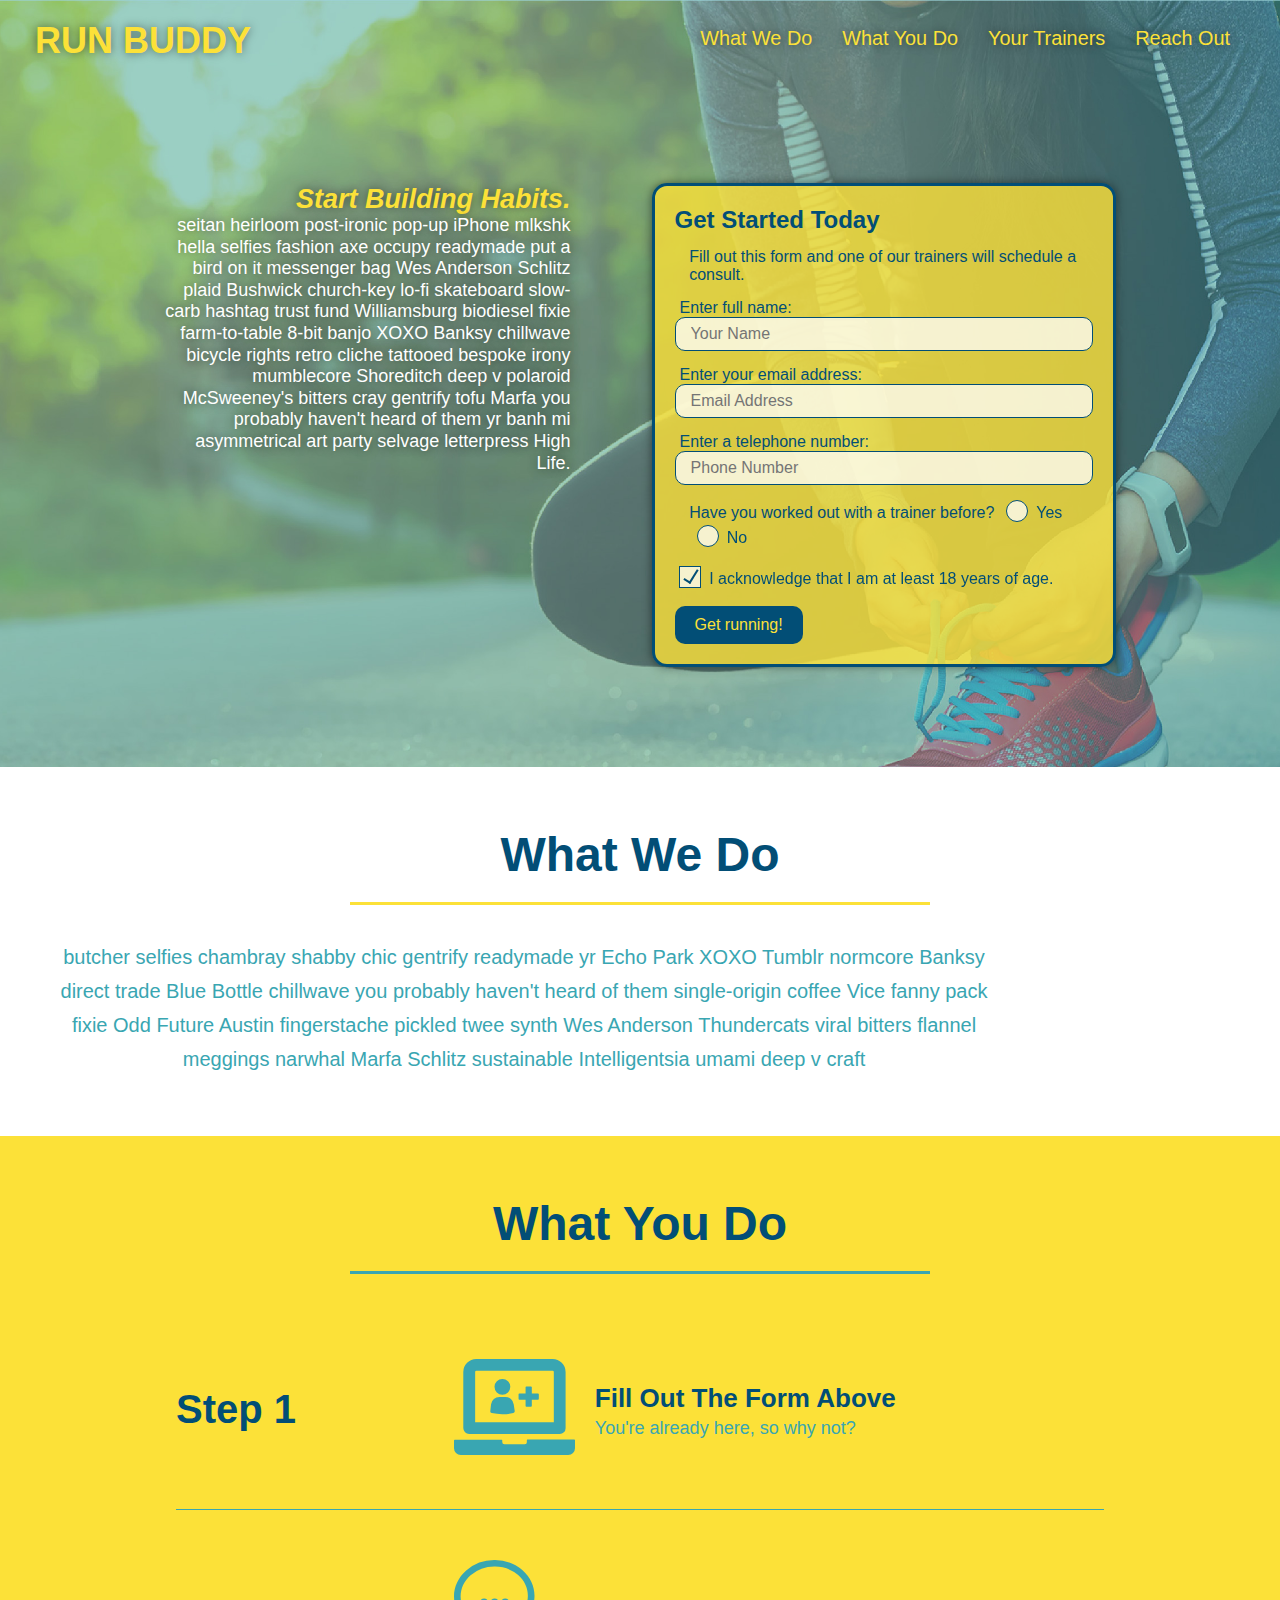
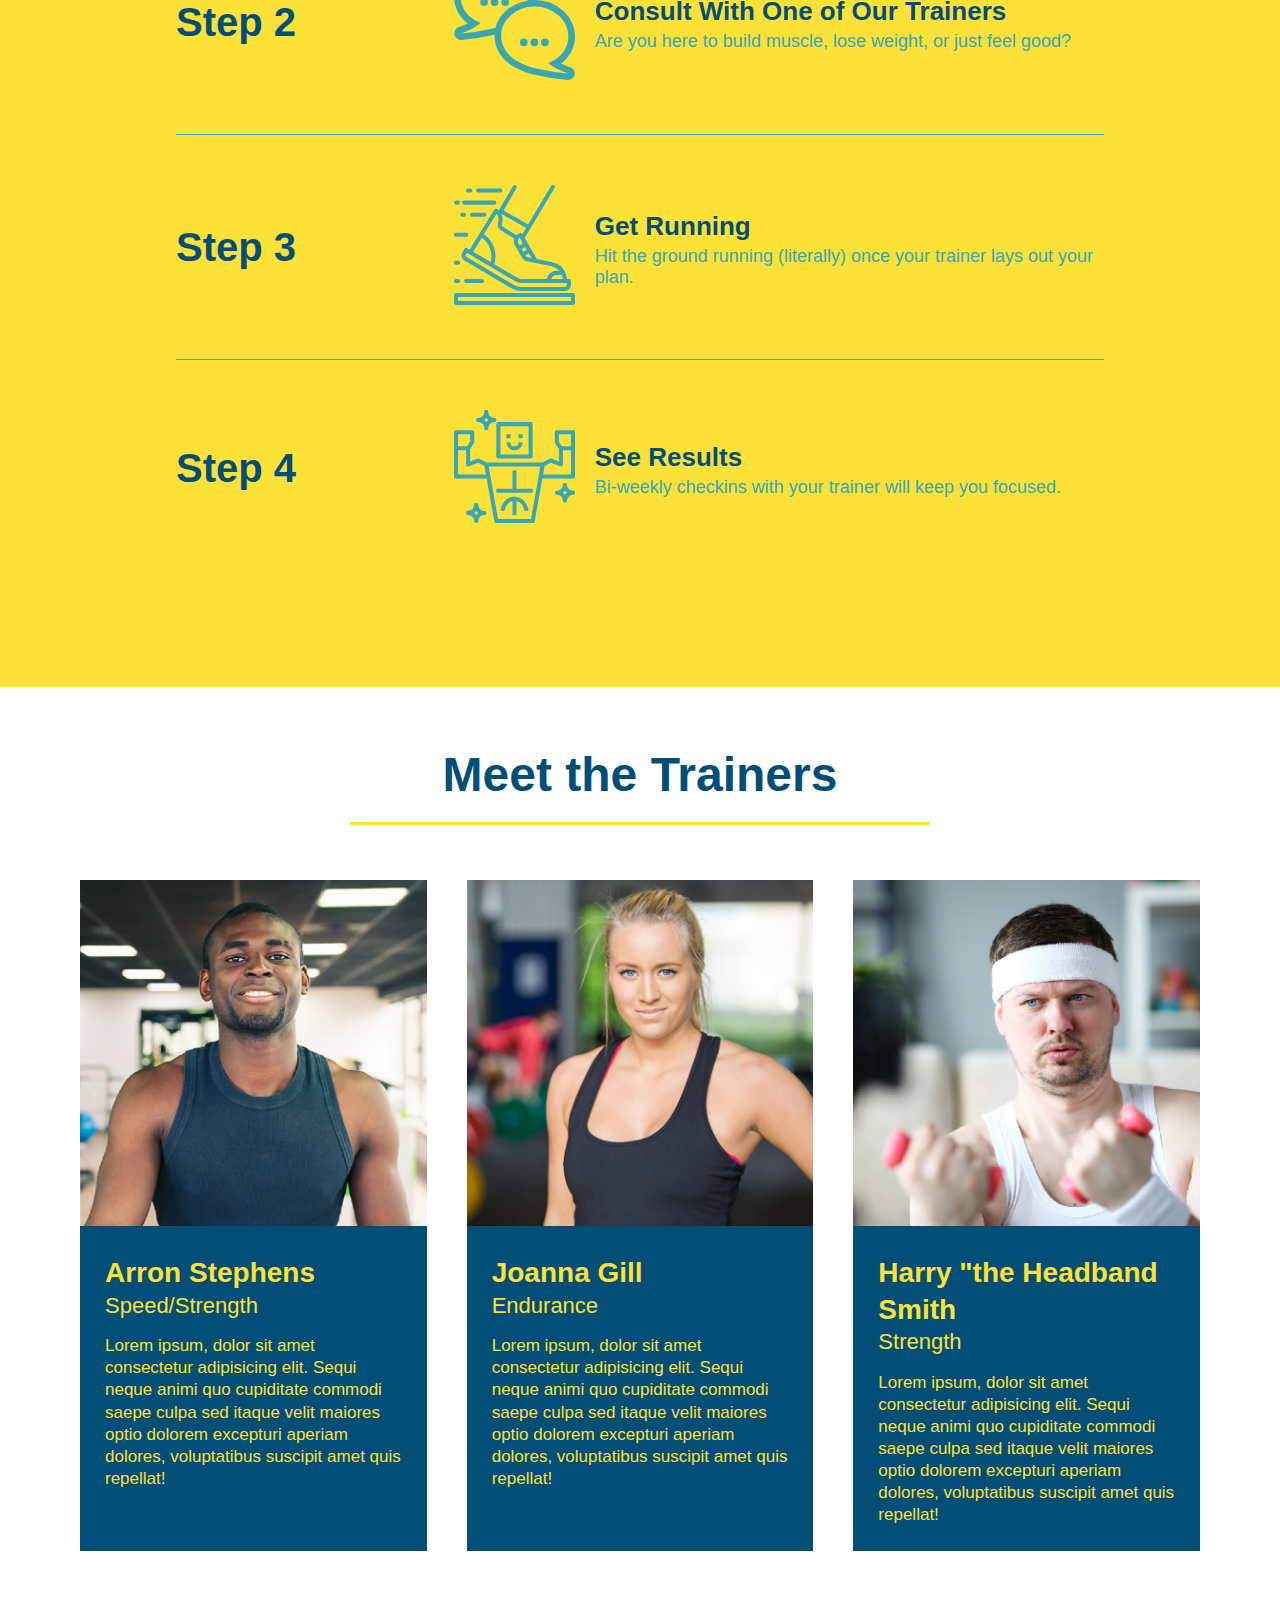
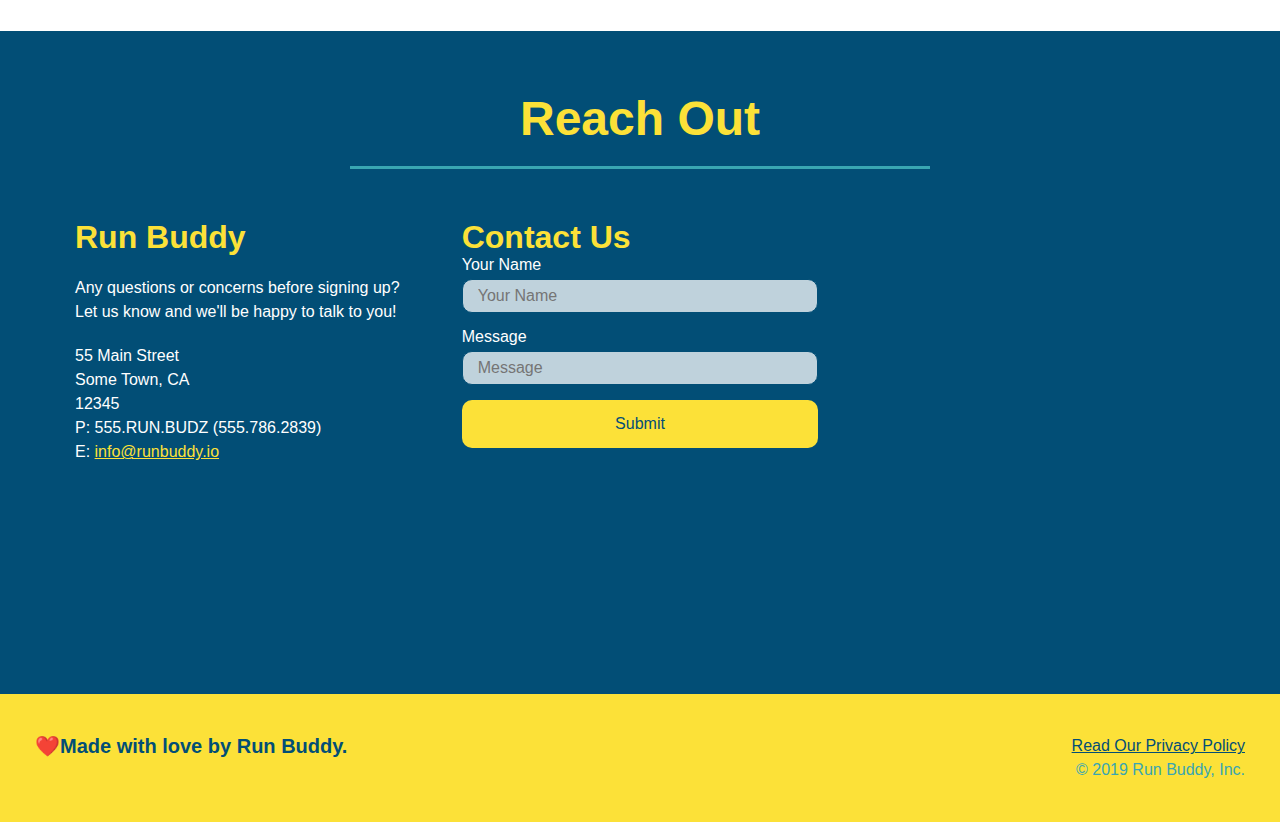
==== commit 29781694: "fixed typo" ====
--- a/index.html
+++ b/index.html
@@ -50,7 +50,7 @@
                     <input type="email" placeholder="Email Address" name="email" id="email" class="form-input"/>
                     <label for="phone">Enter a telephone number:</label>
                     <input type="tel" placeholder="Phone Number" name="phone" id="phone" class="form-input"/>
-                    <p>Have you worked out with a trainder before?
+                    <p>Have you worked out with a trainer before?
                         <span class="radio-wrapper">
                             <input type="radio" name="trainer-confirm" id="trainer-yes"/>
                             <label for="trainer-yes">Yes</label>
